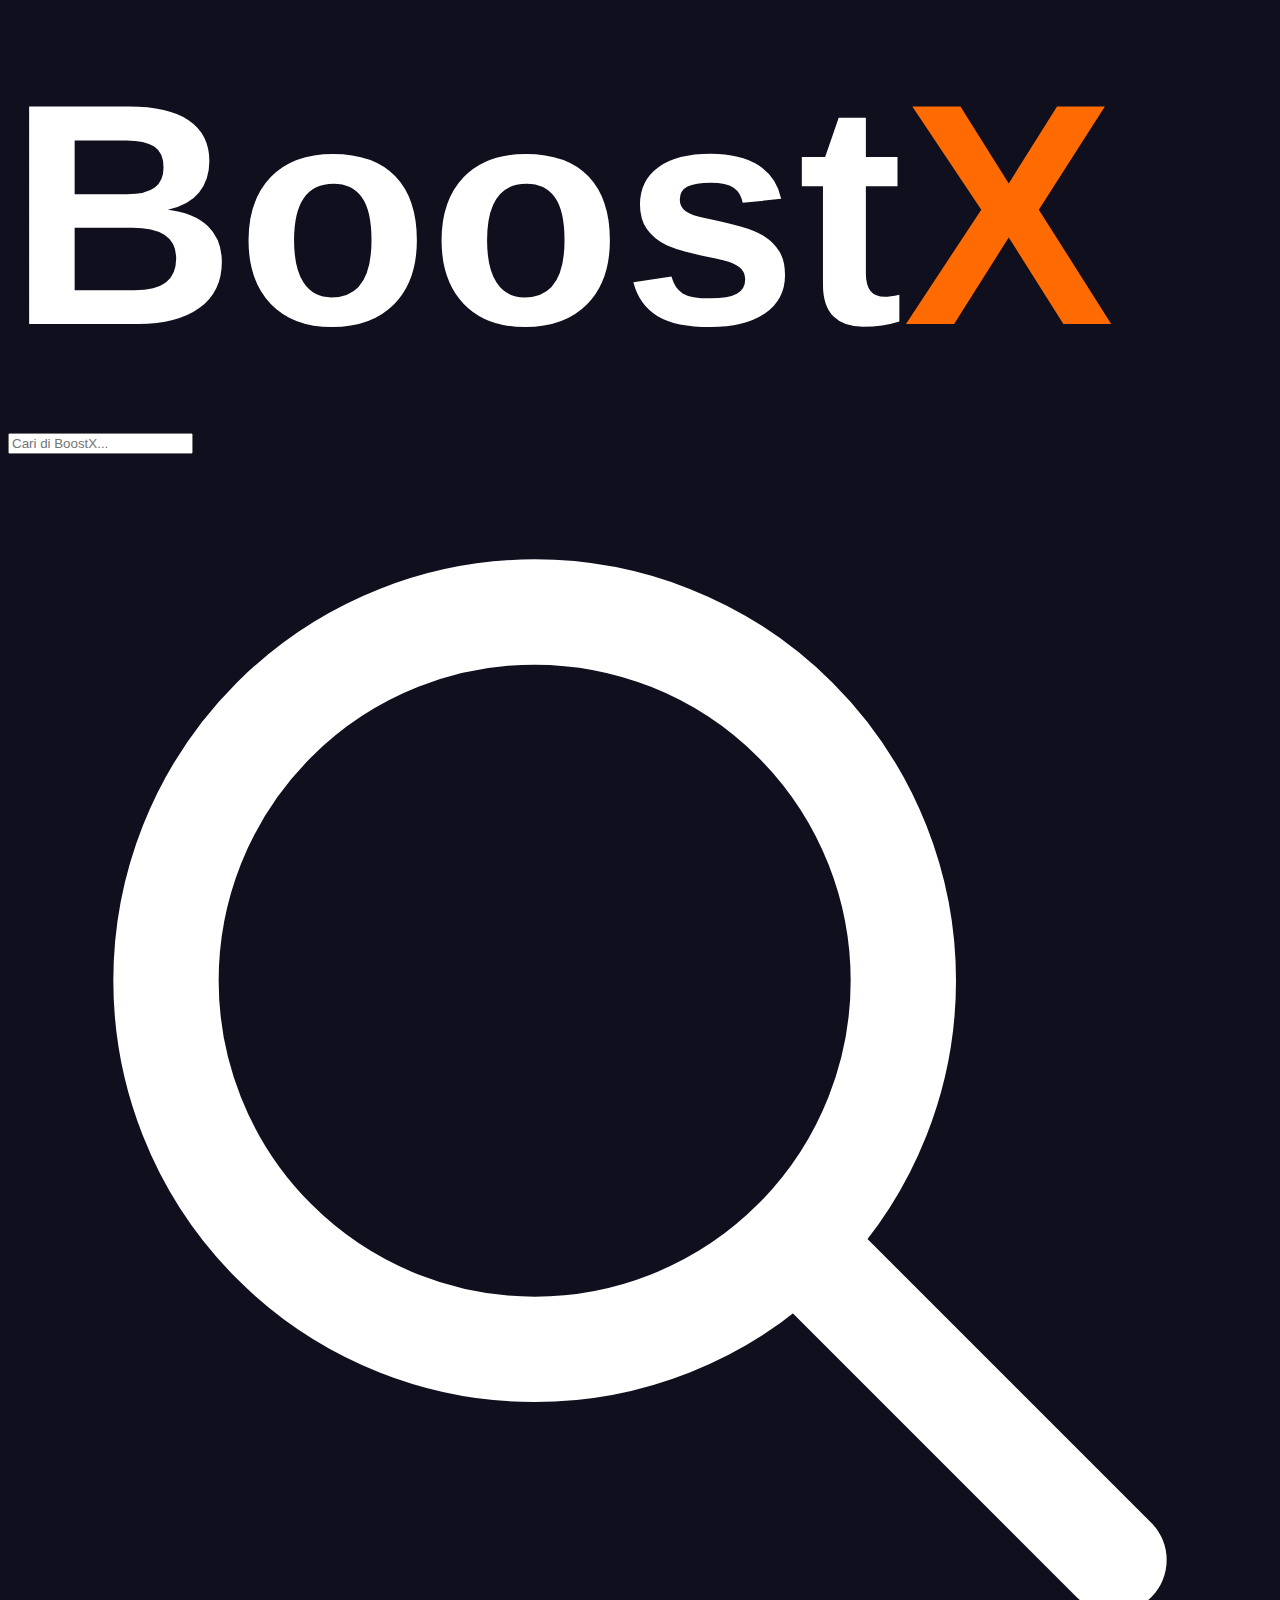
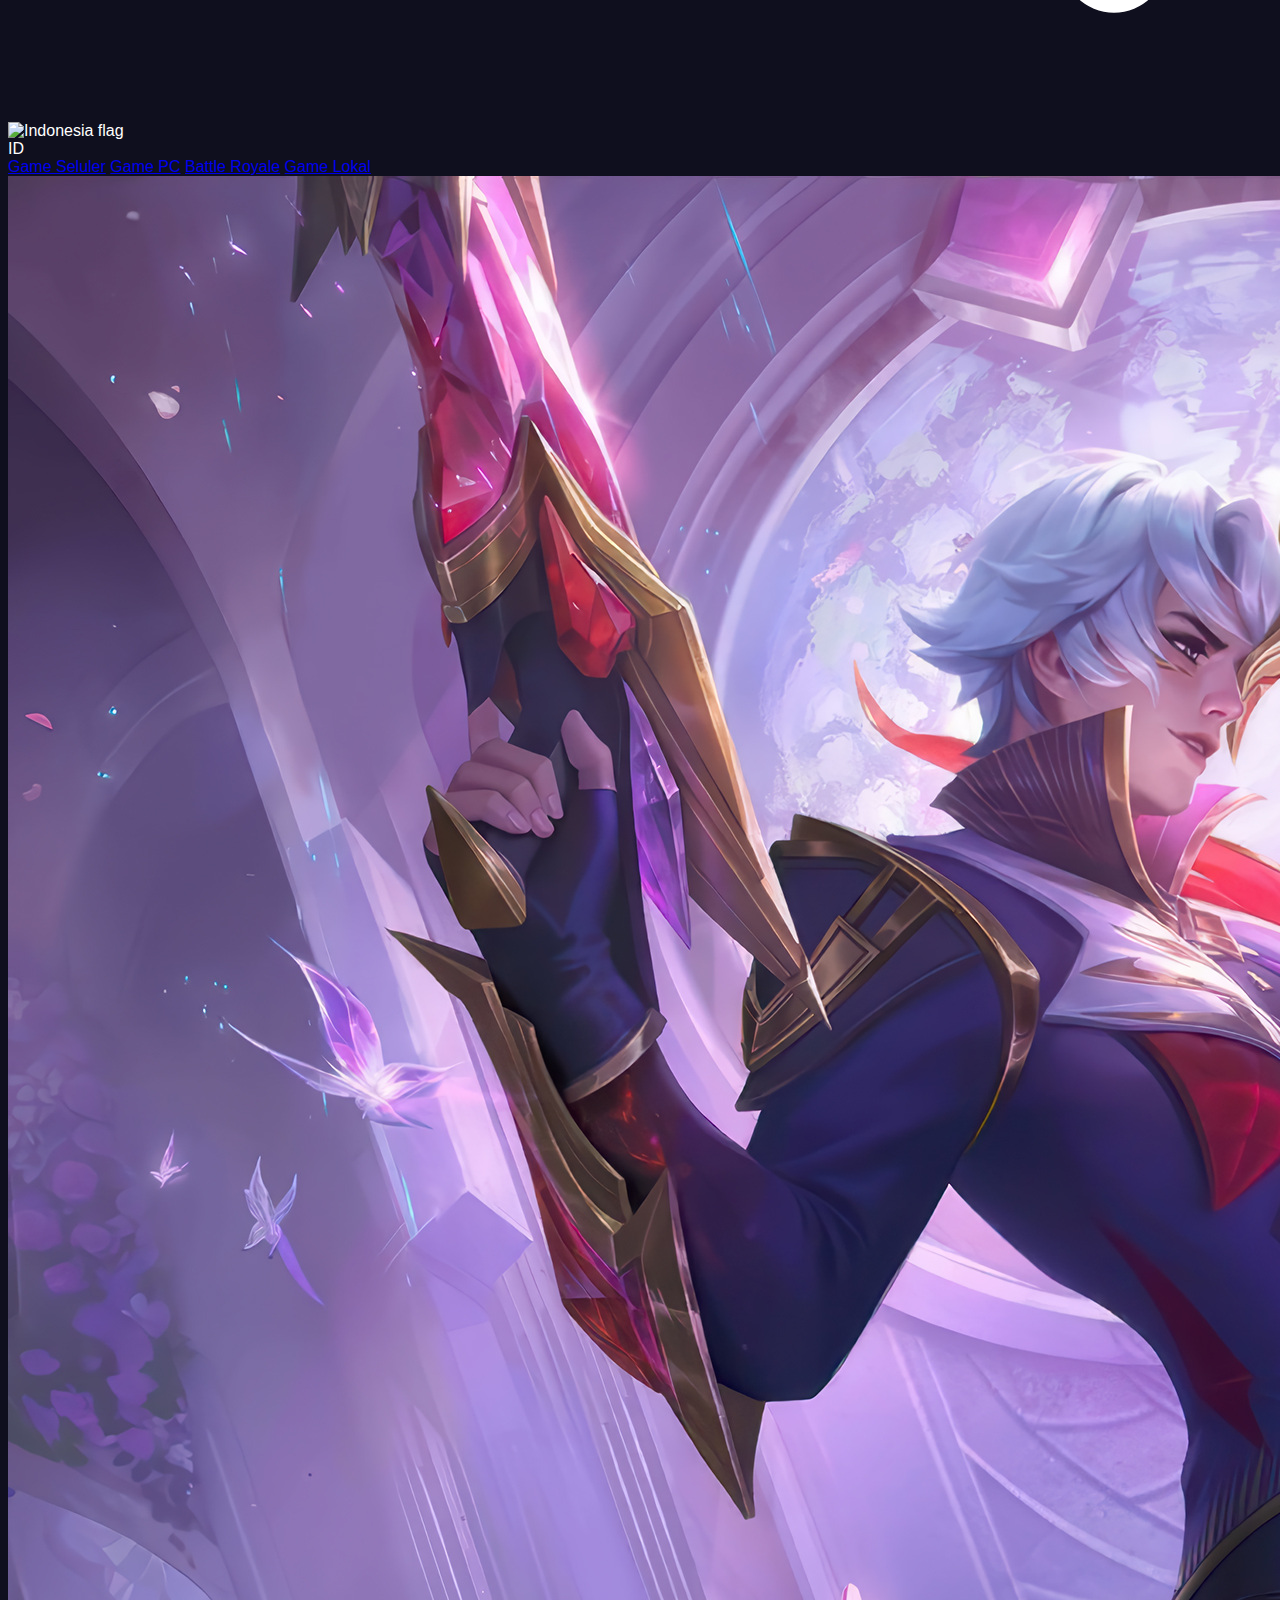
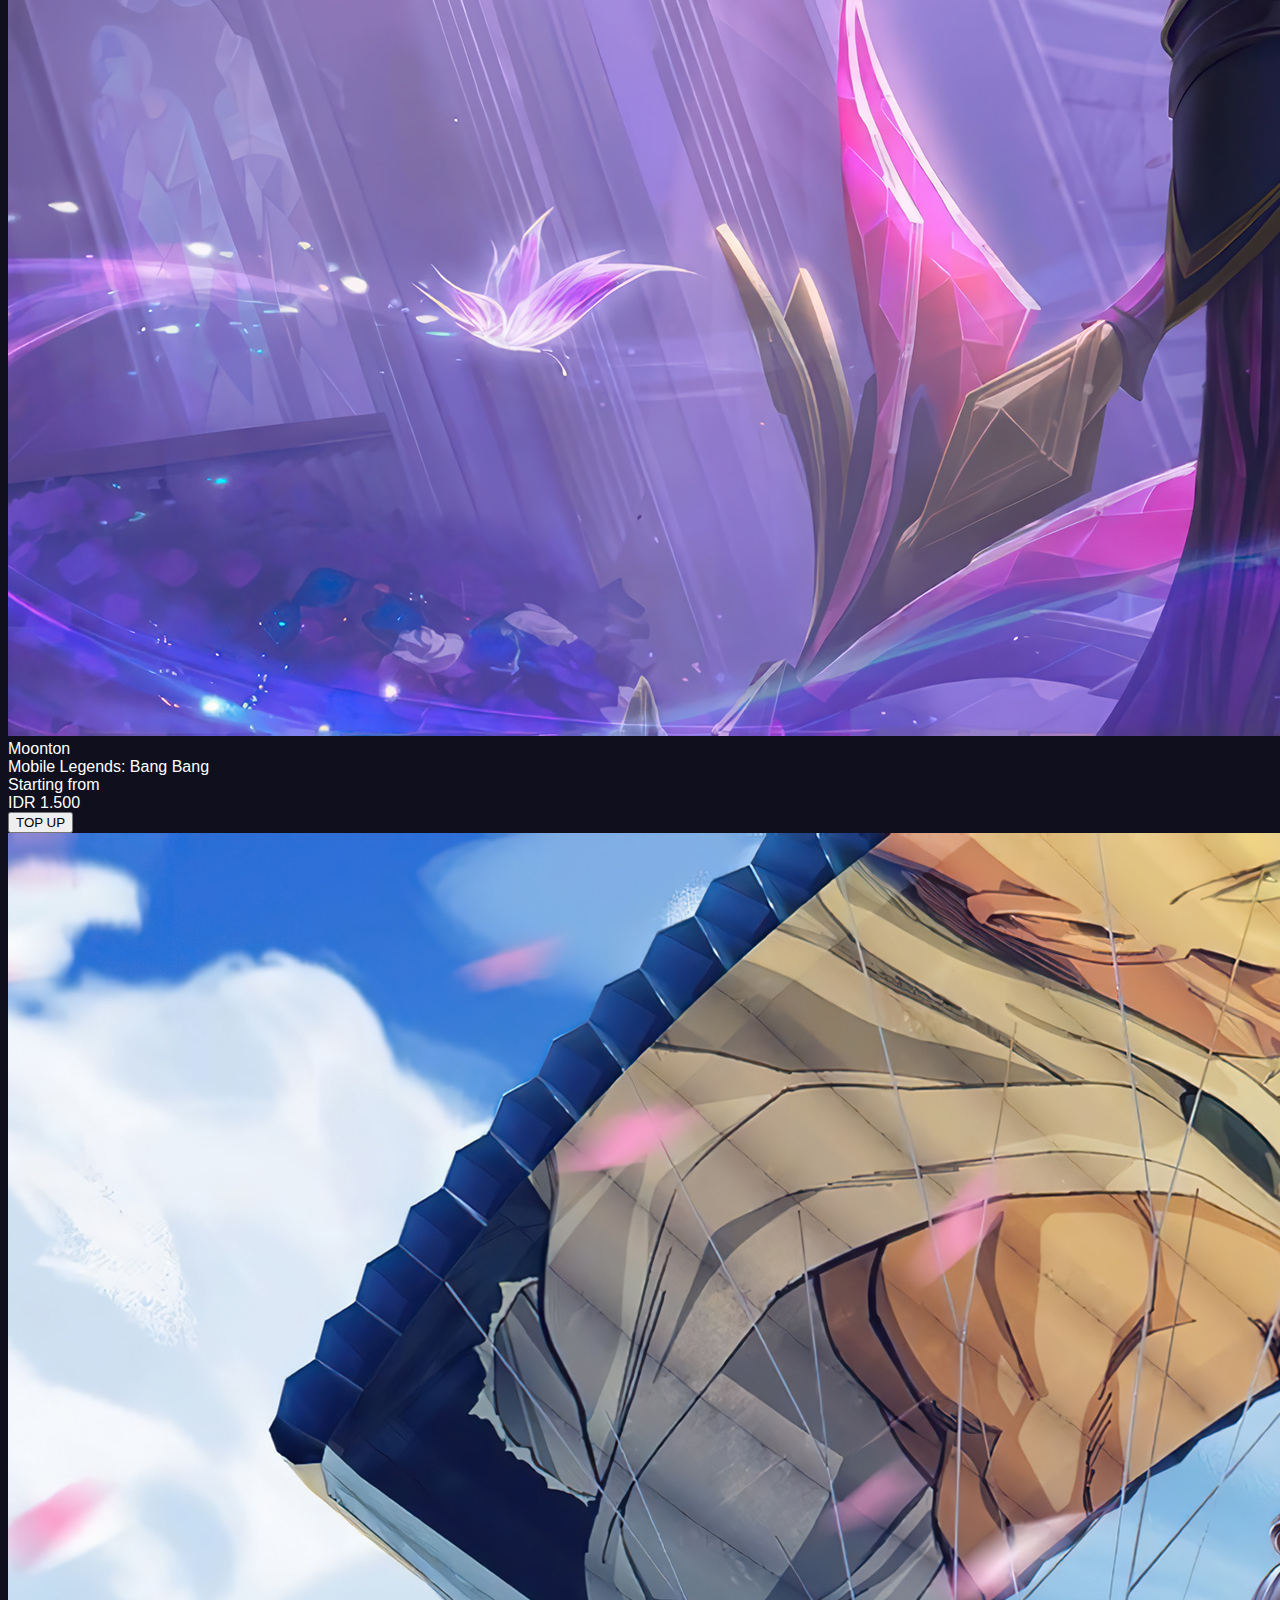
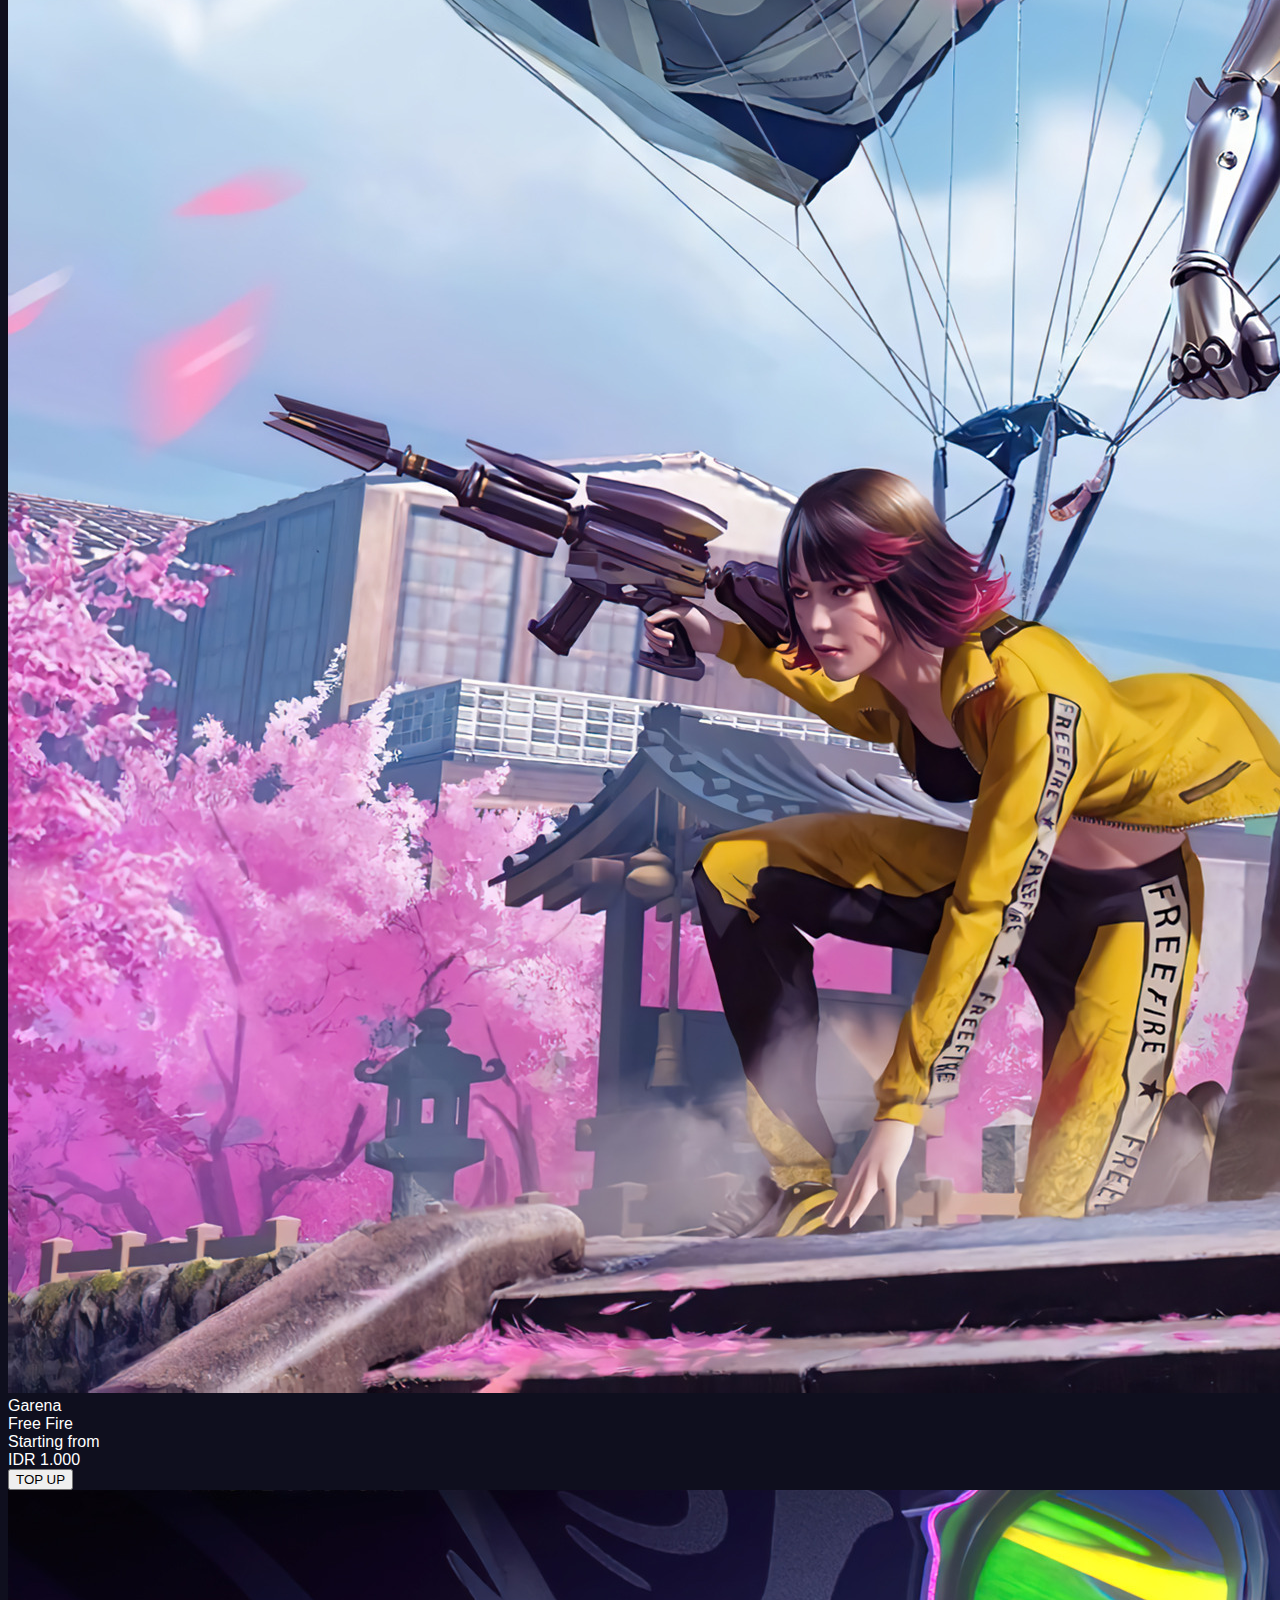
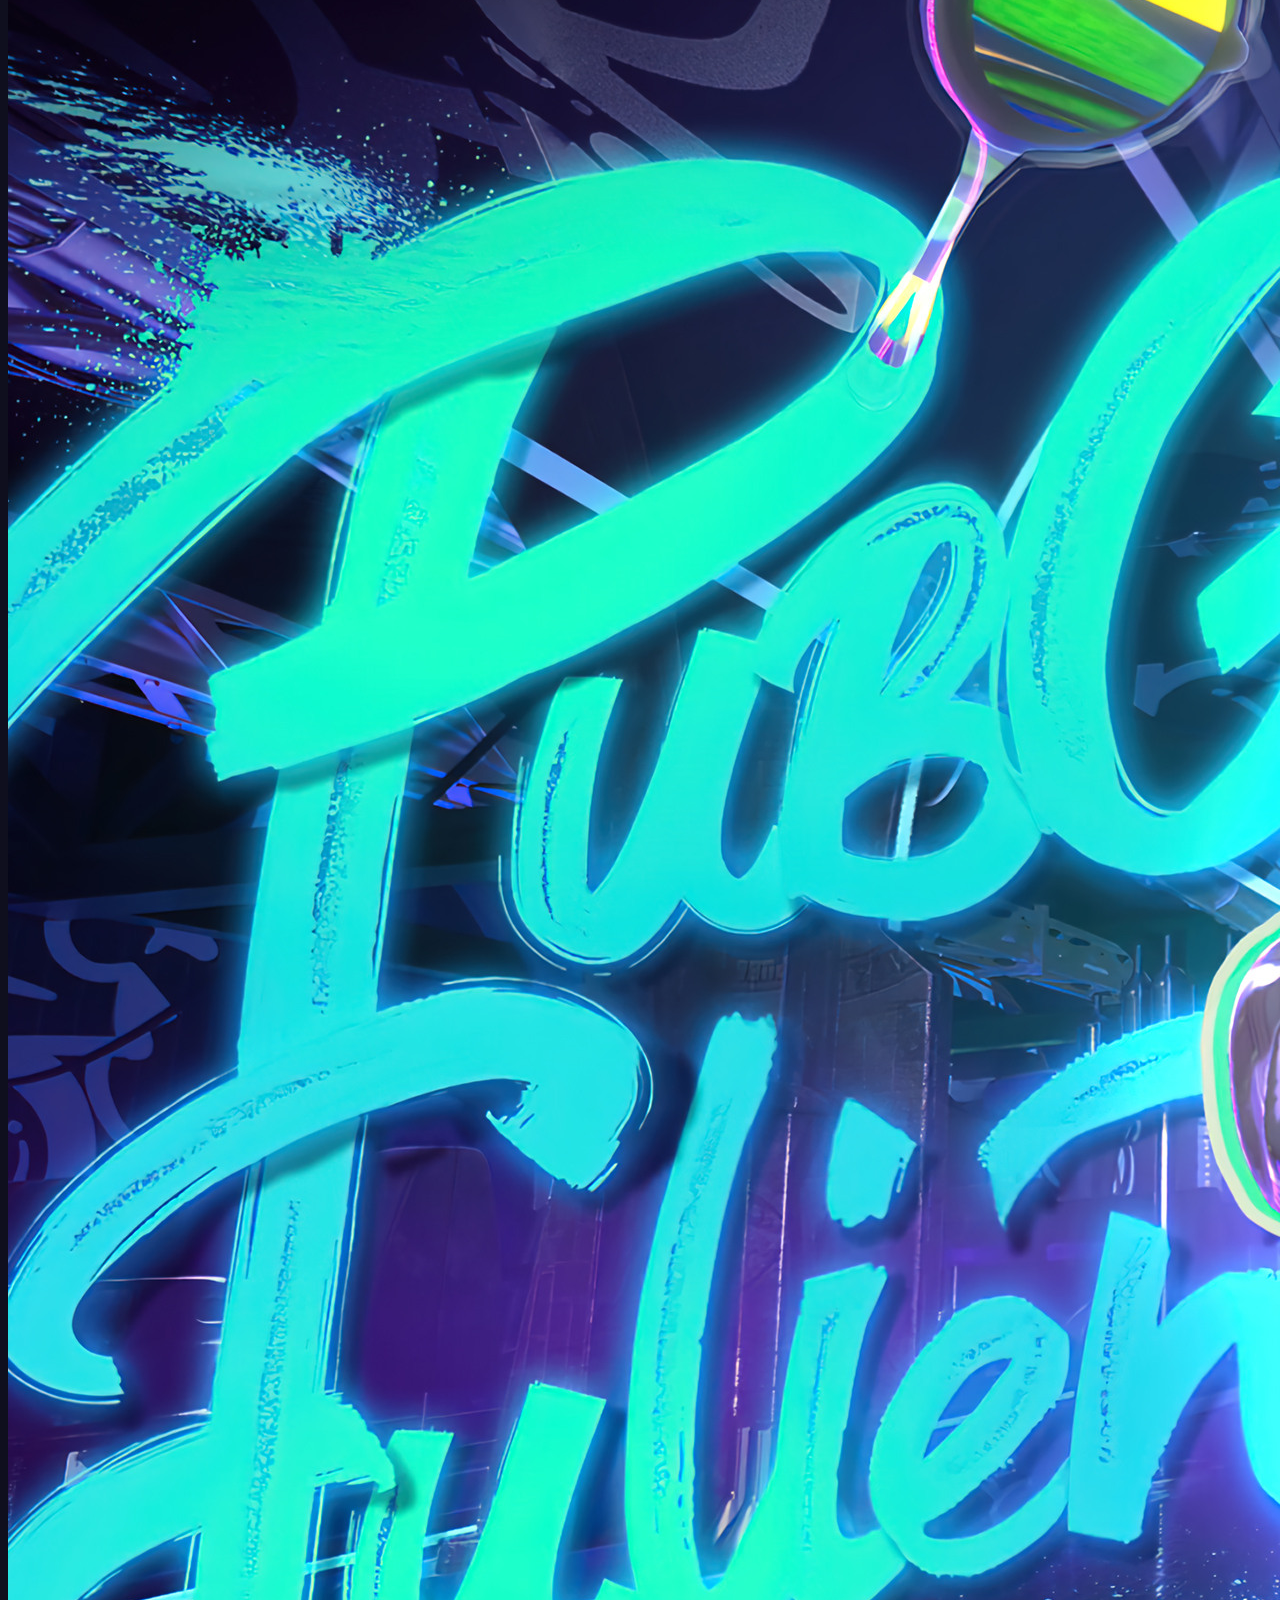
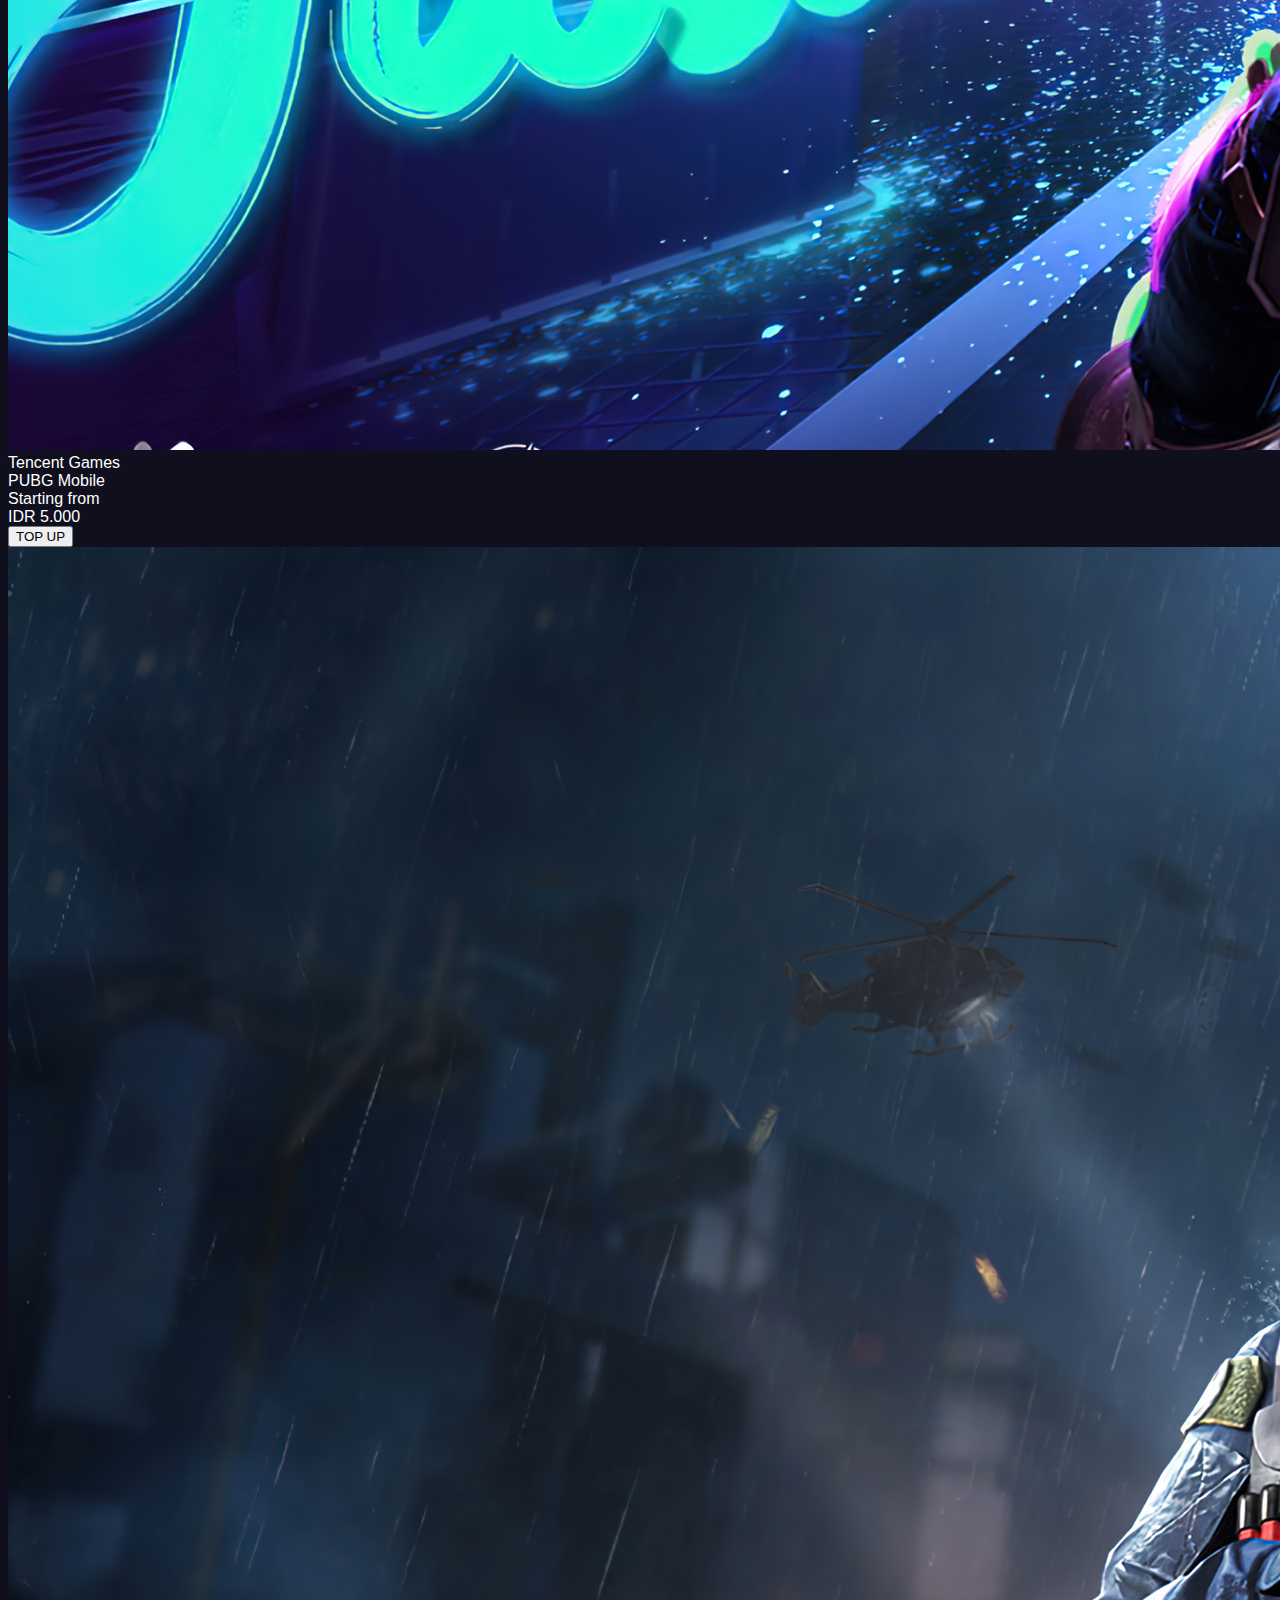
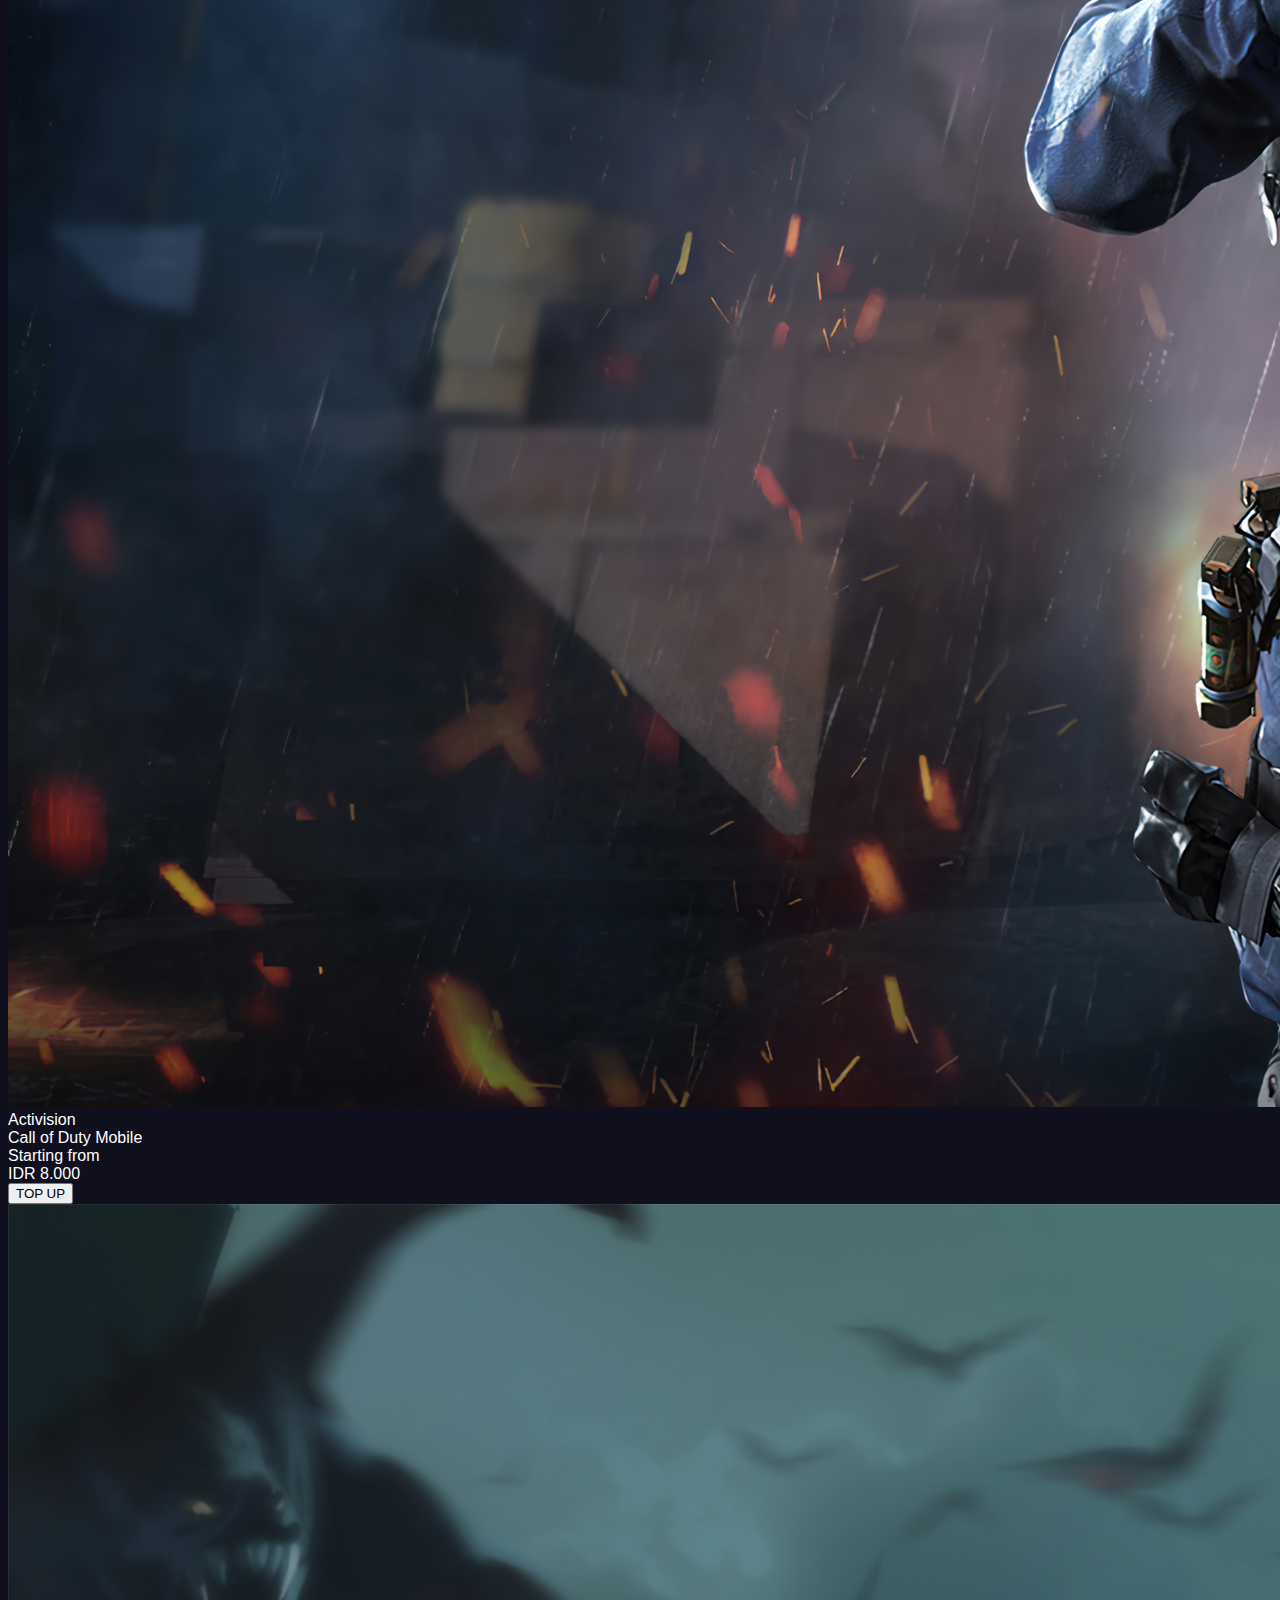
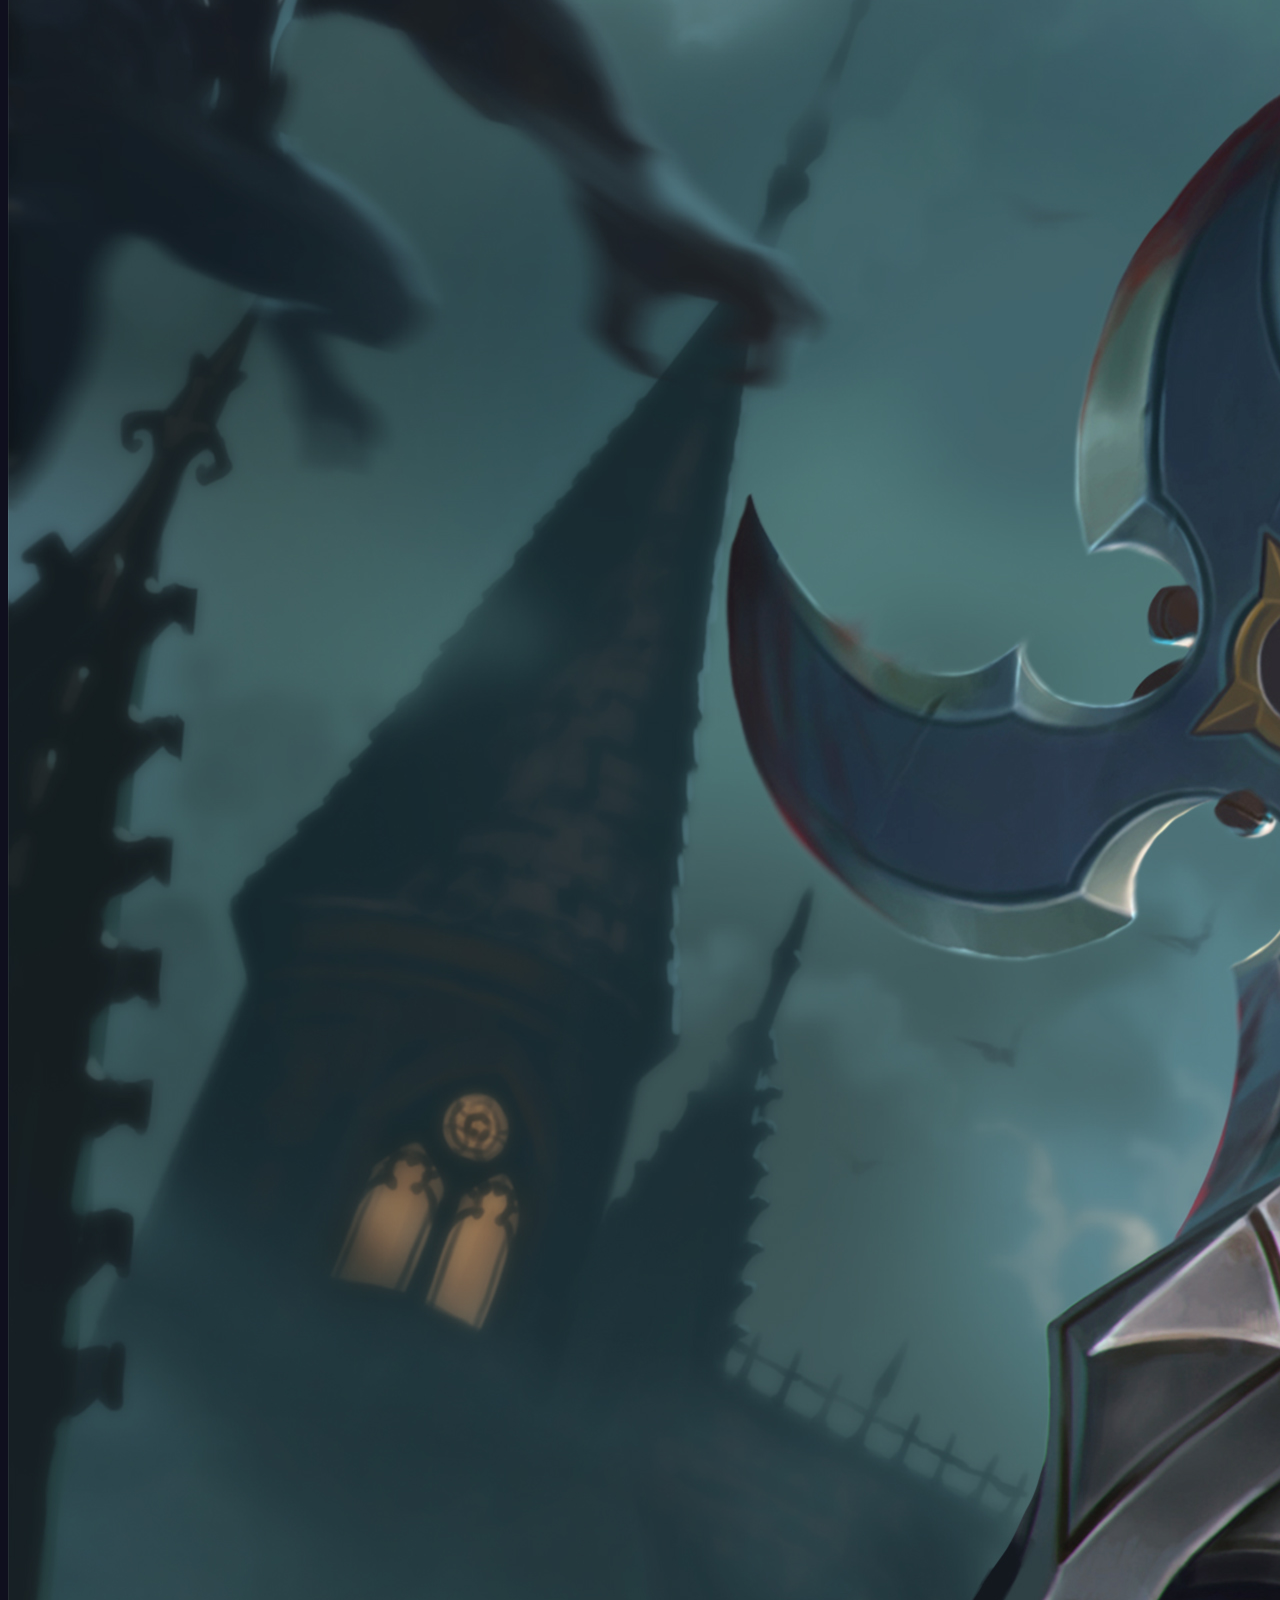
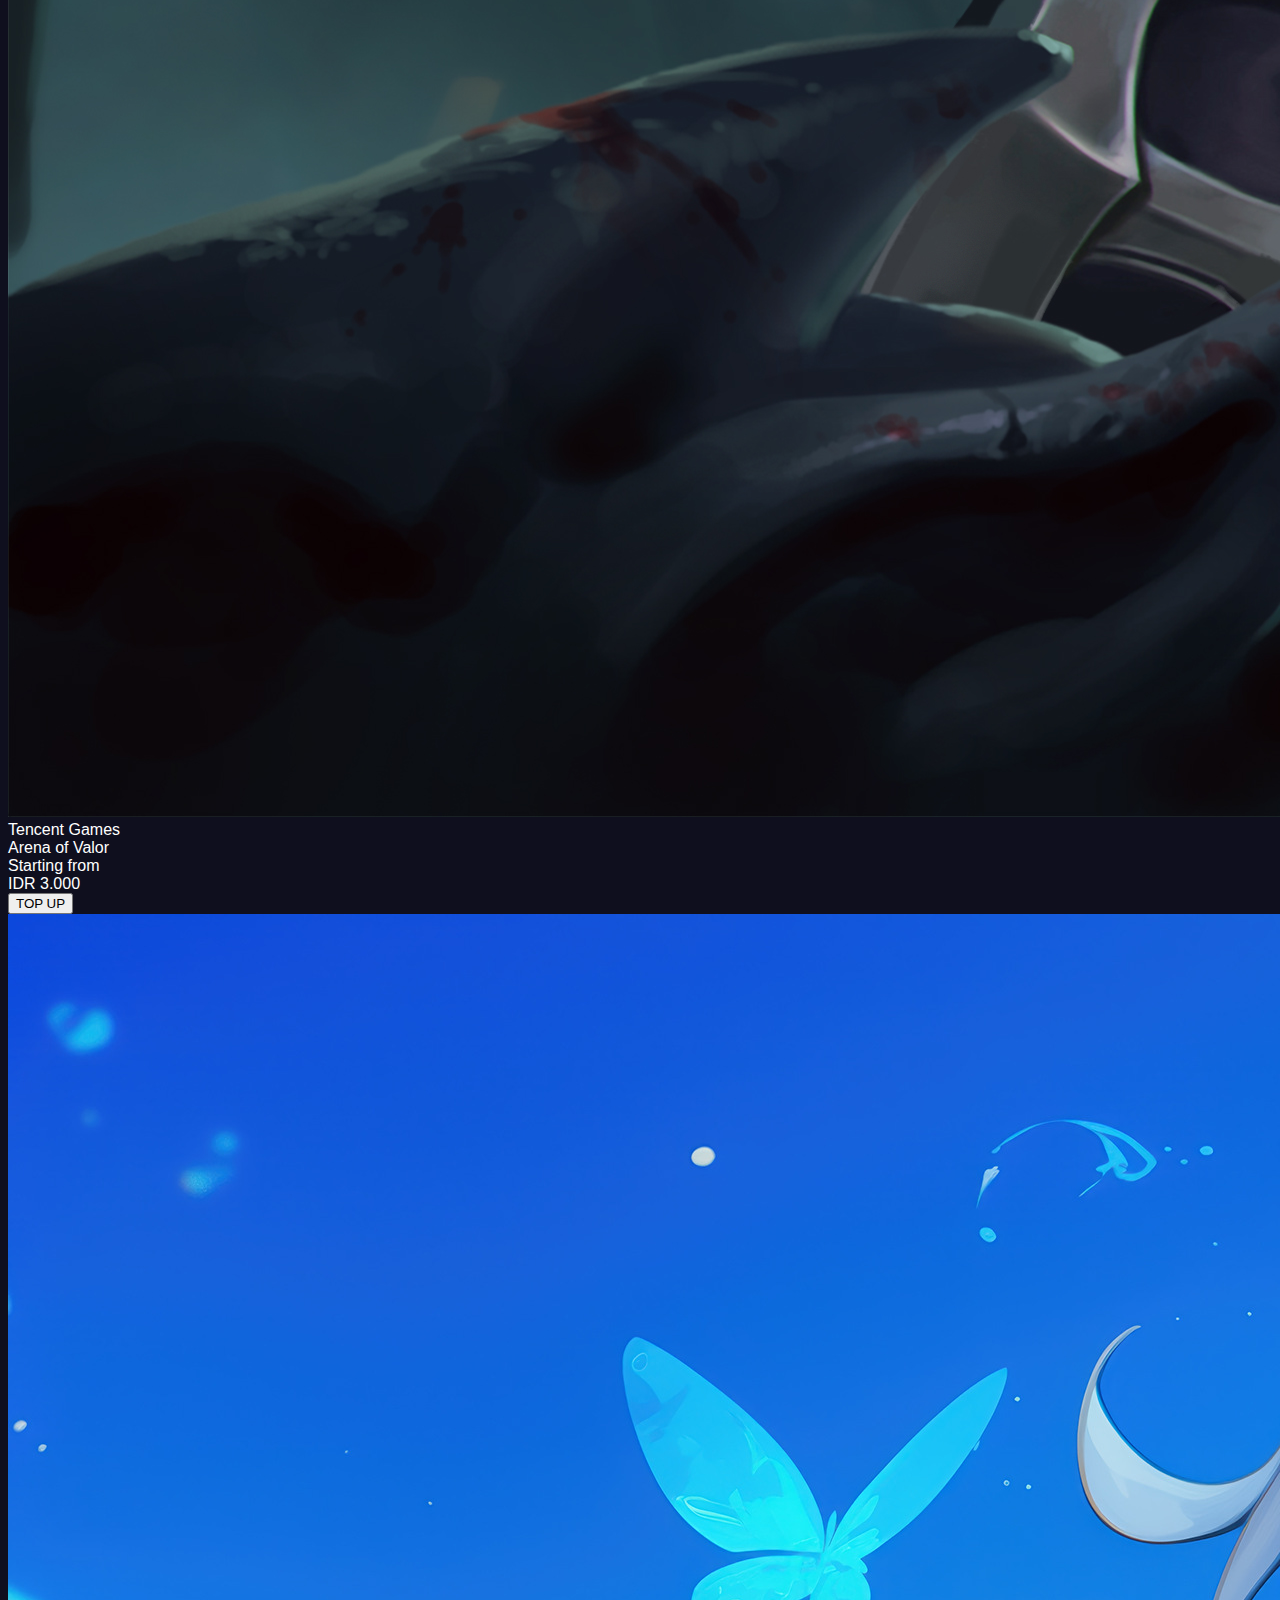
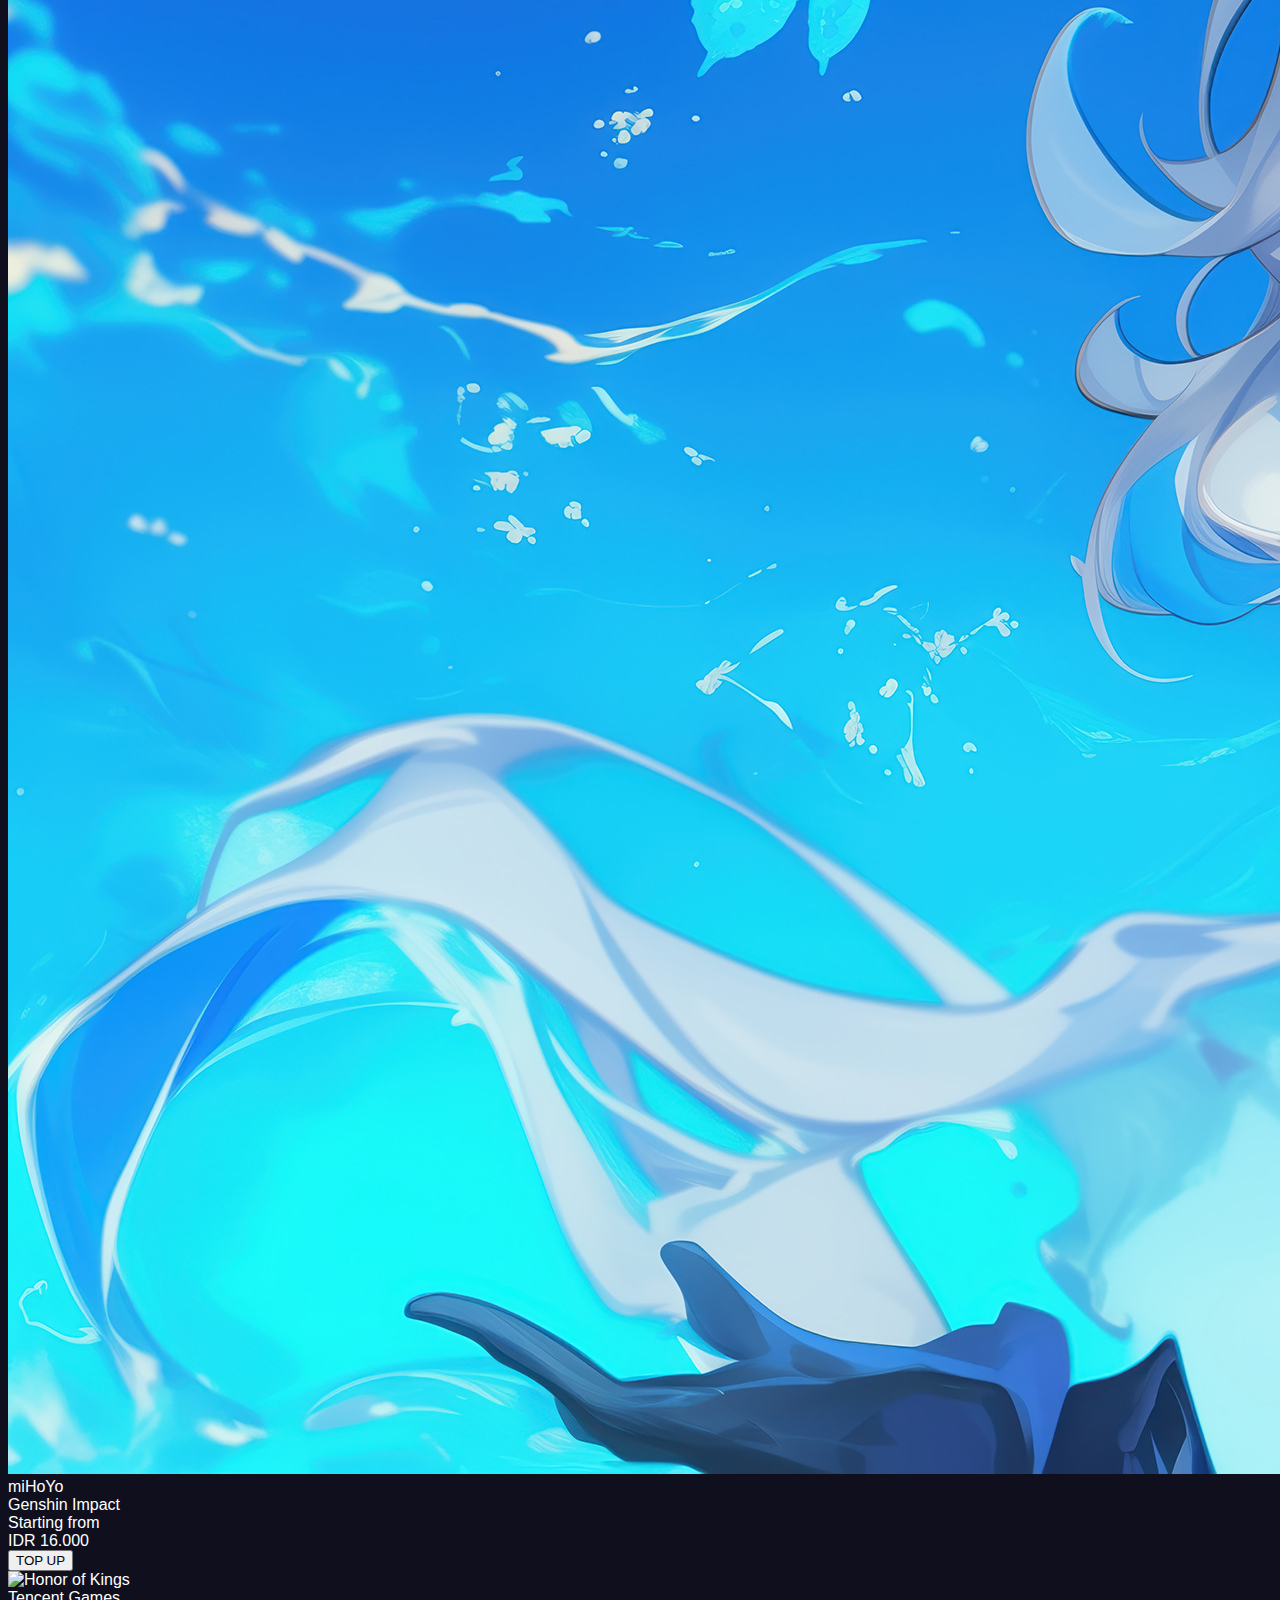
==== index.html @ cd1b5a86 "feat: add game pages, images, and core functionality" ====
<!DOCTYPE html>
<html lang="en">
<head>
    <meta charset="UTF-8">
    <meta name="viewport" content="width=device-width, initial-scale=1.0">
    <title>BoostX - Top Up Game</title>
    <script src="https://cdn.tailwindcss.com"></script>
    <link rel="stylesheet" href="/static/css/index.css">
    <script src="/static/js/transitions.js"></script>
    <script src="/static/js/search.js"></script>
    <script>
        document.addEventListener('DOMContentLoaded', function() {
            const topUpButtons = document.querySelectorAll('button');
            topUpButtons.forEach(button => {
                if (button.textContent === 'TOP UP') {
                    button.addEventListener('click', function() {
                        window.location.href = '/comming_soon.html';
                    });
                }
            });
        });
    </script>
</head>
<body class="min-h-screen">
    <header class="bg-[#1a1a2e] py-4 px-6 fixed w-full top-0 z-50">
        <nav class="flex items-center justify-between">
            <div class="flex items-center gap-4">
                <a href="/index.html" class="logo w-24 h-8">
                    <svg xmlns="http://www.w3.org/2000/svg" viewBox="0 0 96 32" class="w-full h-full">
                        <text x="0" y="24" fill="white" font-family="Arial" font-weight="bold" font-size="24">
                            Boost<tspan fill="#ff6b00">X</tspan>
                        </text>
                    </svg>
                </a>
                <div class="search-bar relative flex-1 max-w-xl mx-4">
                    <input type="text" placeholder="Cari di BoostX..." class="w-full bg-[#252547] text-white rounded-lg py-2 px-4 pl-10">
                    <svg class="w-5 h-5 absolute left-3 top-1/2 -translate-y-1/2 text-gray-400" fill="none" stroke="currentColor" viewBox="0 0 24 24">
                        <path stroke-linecap="round" stroke-linejoin="round" stroke-width="2" d="M21 21l-6-6m2-5a7 7 0 11-14 0 7 7 0 0114 0z"></path>
                    </svg>
                </div>
                <div class="flex items-center gap-2">
                    <div class="region w-8 h-8 rounded-full overflow-hidden">
                        <img src="/assets/images/flag-id.avif" alt="Indonesia flag" class="w-full h-full object-cover">
                    </div>
                    <span class="text-white">ID</span>
                </div>
            </div>
        </nav>
    </header>

    <main class="container mx-auto px-6 pt-24 pb-8">
        <div class="categories flex items-center justify-start gap-4 md:gap-8 mb-8 text-white/80 whitespace-nowrap">
            <a href="/index.html" class="border-b-2 border-orange-500 pb-2 font-medium">Game Seluler</a>
            <a href="/game_pc.html" class="hover:text-white">Game PC</a>
            <a href="/battle_royale.html" class="hover:text-white">Battle Royale</a>
            <a href="/game_lokal.html" class="hover:text-white">Game Lokal</a>
        </div>

        <div class="grid grid-cols-1 md:grid-cols-2 lg:grid-cols-3 gap-6">
            <!-- Mobile Legends Card -->
            <div class="game-card bg-[#1a1a2e] rounded-xl overflow-hidden">
                <div class="aspect-square bg-white/10 relative overflow-hidden">
                    <img src="/assets/images/mobile_legends.jpg" alt="Mobile Legends" class="absolute inset-0 w-full h-full object-cover">
                </div>
                <div class="p-4">
                    <div class="text-sm text-gray-400">Moonton</div>
                    <div class="text-white font-medium mb-2">Mobile Legends: Bang Bang</div>
                    <div class="text-sm text-gray-400 mb-4">Starting from</div>
                    <div class="flex items-center justify-between">
                        <div class="text-orange-500 font-medium">IDR 1.500</div>
                        <button class="bg-[#252547] text-white px-4 py-1 rounded-lg text-sm">TOP UP</button>
                    </div>
                </div>
            </div>

            <!-- Free Fire Card -->
            <div class="game-card bg-[#1a1a2e] rounded-xl overflow-hidden">
                <div class="aspect-square bg-white/10 relative overflow-hidden">
                    <img src="/assets/images/free_fire.jpg" alt="Free Fire" class="absolute inset-0 w-full h-full object-cover">
                </div>
                <div class="p-4">
                    <div class="text-sm text-gray-400">Garena</div>
                    <div class="text-white font-medium mb-2">Free Fire</div>
                    <div class="text-sm text-gray-400 mb-4">Starting from</div>
                    <div class="flex items-center justify-between">
                        <div class="text-orange-500 font-medium">IDR 1.000</div>
                        <button class="bg-[#252547] text-white px-4 py-1 rounded-lg text-sm">TOP UP</button>
                    </div>
                </div>
            </div>

            <!-- PUBG Mobile Card -->
            <div class="game-card bg-[#1a1a2e] rounded-xl overflow-hidden">
                <div class="aspect-square bg-white/10 relative overflow-hidden">
                    <img src="/assets/images/PUBG_Mobile.jpg" alt="PUBG Mobile" class="absolute inset-0 w-full h-full object-cover">
                </div>
                <div class="p-4">
                    <div class="text-sm text-gray-400">Tencent Games</div>
                    <div class="text-white font-medium mb-2">PUBG Mobile</div>
                    <div class="text-sm text-gray-400 mb-4">Starting from</div>
                    <div class="flex items-center justify-between">
                        <div class="text-orange-500 font-medium">IDR 5.000</div>
                        <button class="bg-[#252547] text-white px-4 py-1 rounded-lg text-sm">TOP UP</button>
                    </div>
                </div>
            </div>

            <!-- Call of Duty Mobile Card -->
            <div class="game-card bg-[#1a1a2e] rounded-xl overflow-hidden">
                <div class="aspect-square bg-white/10 relative overflow-hidden">
                    <img src="/assets/images/Call_of_Duty_Mobile.jpg" alt="Call of Duty Mobile" class="absolute inset-0 w-full h-full object-cover">
                </div>
                <div class="p-4">
                    <div class="text-sm text-gray-400">Activision</div>
                    <div class="text-white font-medium mb-2">Call of Duty Mobile</div>
                    <div class="text-sm text-gray-400 mb-4">Starting from</div>
                    <div class="flex items-center justify-between">
                        <div class="text-orange-500 font-medium">IDR 8.000</div>
                        <button class="bg-[#252547] text-white px-4 py-1 rounded-lg text-sm">TOP UP</button>
                    </div>
                </div>
            </div>

            <!-- Arena of Valor Card -->
            <div class="game-card bg-[#1a1a2e] rounded-xl overflow-hidden">
                <div class="aspect-square bg-white/10 relative overflow-hidden">
                    <img src="/assets/images/Arena_Of_Valor.jpg" alt="Arena of Valor" class="absolute inset-0 w-full h-full object-cover">
                </div>
                <div class="p-4">
                    <div class="text-sm text-gray-400">Tencent Games</div>
                    <div class="text-white font-medium mb-2">Arena of Valor</div>
                    <div class="text-sm text-gray-400 mb-4">Starting from</div>
                    <div class="flex items-center justify-between">
                        <div class="text-orange-500 font-medium">IDR 3.000</div>
                        <button class="bg-[#252547] text-white px-4 py-1 rounded-lg text-sm">TOP UP</button>
                    </div>
                </div>
            </div>

            <!-- Genshin Impact Card -->
            <div class="game-card bg-[#1a1a2e] rounded-xl overflow-hidden">
                <div class="aspect-square bg-white/10 relative overflow-hidden">
                    <img src="/assets/images/Genshin_Impact.jpg" alt="Genshin Impact" class="absolute inset-0 w-full h-full object-cover">
                </div>
                <div class="p-4">
                    <div class="text-sm text-gray-400">miHoYo</div>
                    <div class="text-white font-medium mb-2">Genshin Impact</div>
                    <div class="text-sm text-gray-400 mb-4">Starting from</div>
                    <div class="flex items-center justify-between">
                        <div class="text-orange-500 font-medium">IDR 16.000</div>
                        <button class="bg-[#252547] text-white px-4 py-1 rounded-lg text-sm">TOP UP</button>
                    </div>
                </div>
            </div>
            
            <!-- Honor of Kings Card -->
            <div class="game-card bg-[#1a1a2e] rounded-xl overflow-hidden">
                <div class="aspect-square bg-white/10 relative overflow-hidden">
                    <img src="/assets/images/HOK.jpg" alt="Honor of Kings" class="absolute inset-0 w-full h-full object-cover">
                </div>
                <div class="p-4">
                    <div class="text-sm text-gray-400">Tencent Games</div>
                    <div class="text-white font-medium mb-2">Honor of Kings</div>
                    <div class="text-sm text-gray-400 mb-4">Starting from</div>
                    <div class="flex items-center justify-between">
                        <div class="text-orange-500 font-medium">IDR 10.000</div>
                        <button class="bg-[#252547] text-white px-4 py-1 rounded-lg text-sm">TOP UP</button>
                    </div>
                </div>
            </div>
            
            <!-- Clash of Clans Card -->
            <div class="game-card bg-[#1a1a2e] rounded-xl overflow-hidden">
                <div class="aspect-square bg-white/10 relative overflow-hidden">
                    <img src="/assets/images/COC.jpg" alt="Clash of Clans" class="absolute inset-0 w-full h-full object-cover">
                </div>
                <div class="p-4">
                    <div class="text-sm text-gray-400">Supercell</div>
                    <div class="text-white font-medium mb-2">Clash of Clans</div>
                    <div class="text-sm text-gray-400 mb-4">Starting from</div>
                    <div class="flex items-center justify-between">
                        <div class="text-orange-500 font-medium">IDR 15.000</div>
                        <button class="bg-[#252547] text-white px-4 py-1 rounded-lg text-sm">TOP UP</button>
                    </div>
                </div>
            </div>
            <!-- Candy Crush Card -->
            <div class="game-card bg-[#1a1a2e] rounded-xl overflow-hidden">
                <div class="aspect-square bg-white/10 relative overflow-hidden">
                    <img src="/assets/images/CC.jpg" alt="Candy Crush" class="absolute inset-0 w-full h-full object-cover">
                </div>
                <div class="p-4">
                    <div class="text-sm text-gray-400">King</div>
                    <div class="text-white font-medium mb-2">Candy Crush Saga</div>
                    <div class="text-sm text-gray-400 mb-4">Starting from</div>
                    <div class="flex items-center justify-between">
                        <div class="text-orange-500 font-medium">IDR 5.000</div>
                        <button class="bg-[#252547] text-white px-4 py-1 rounded-lg text-sm">TOP UP</button>
                    </div>
                </div>
            </div>
        </div>
    </main>
</body>
</html>
---- static/css/index.css ----
:root {
    --bg-primary: #0f0f1e;
    --bg-card: #1a1a2e;
    --bg-input: #252547;
    --color-primary: #FFFFFF;
    --color-accent: #ff6b00;
}

body {
    background-color: var(--bg-primary);
    color: var(--color-primary);
    font-family: -apple-system, BlinkMacSystemFont, 'Segoe UI', Roboto, Oxygen, Ubuntu, Cantarell, sans-serif;
}

.game-card {
    transition: transform 0.2s ease-in-out;
}

.game-card:hover {
    transform: translateY(-4px);
}

.game-card button {
    transition: background-color 0.2s ease;
}

.game-card button:hover {
    background-color: var(--color-accent);
}

.categories a {
    transition: color 0.2s ease;
    position: relative;
}

.categories a:hover {
    color: var(--color-primary);
}

.categories a.active::after {
    content: '';
    position: absolute;
    bottom: -2px;
    left: 0;
    width: 100%;
    height: 2px;
    background-color: var(--color-accent);
}

.search-bar input {
    transition: background-color 0.2s ease;
}

.search-bar input:focus {
    background-color: var(--bg-input);
    outline: none;
    box-shadow: 0 0 0 2px var(--color-accent);
}

/* Custom Scrollbar Styles */
::-webkit-scrollbar {
    width: 12px;
    background-color: var(--bg-primary);
}

::-webkit-scrollbar-track {
    background-color: var(--bg-card);
    border-radius: 6px;
    box-shadow: inset 0 0 6px rgba(0, 0, 0, 0.3);
}

::-webkit-scrollbar-thumb {
    background: linear-gradient(45deg, var(--color-accent), #ff8533);
    border-radius: 6px;
    border: 2px solid var(--bg-card);
    transition: background 0.3s ease;
}

::-webkit-scrollbar-thumb:hover {
    background: linear-gradient(45deg, #ff8533, var(--color-accent));
    box-shadow: 0 0 8px var(--color-accent);
}

/* Firefox Scrollbar */
* {
    scrollbar-width: thin;
    scrollbar-color: var(--color-accent) var(--bg-card);
}

/* Page Transition Animations */
html.is-changing body {
    opacity: 0;
    transform: translateY(-20px);
}

body {
    opacity: 1;
    transform: translateY(0);
    transition: opacity 0.3s ease-out, transform 0.3s ease-out;
}

@keyframes fadeInUp {
    from {
        opacity: 0;
        transform: translateY(20px);
    }
    to {
        opacity: 1;
        transform: translateY(0);
    }
}

main {
    animation: fadeInUp 0.5s ease-out;
}
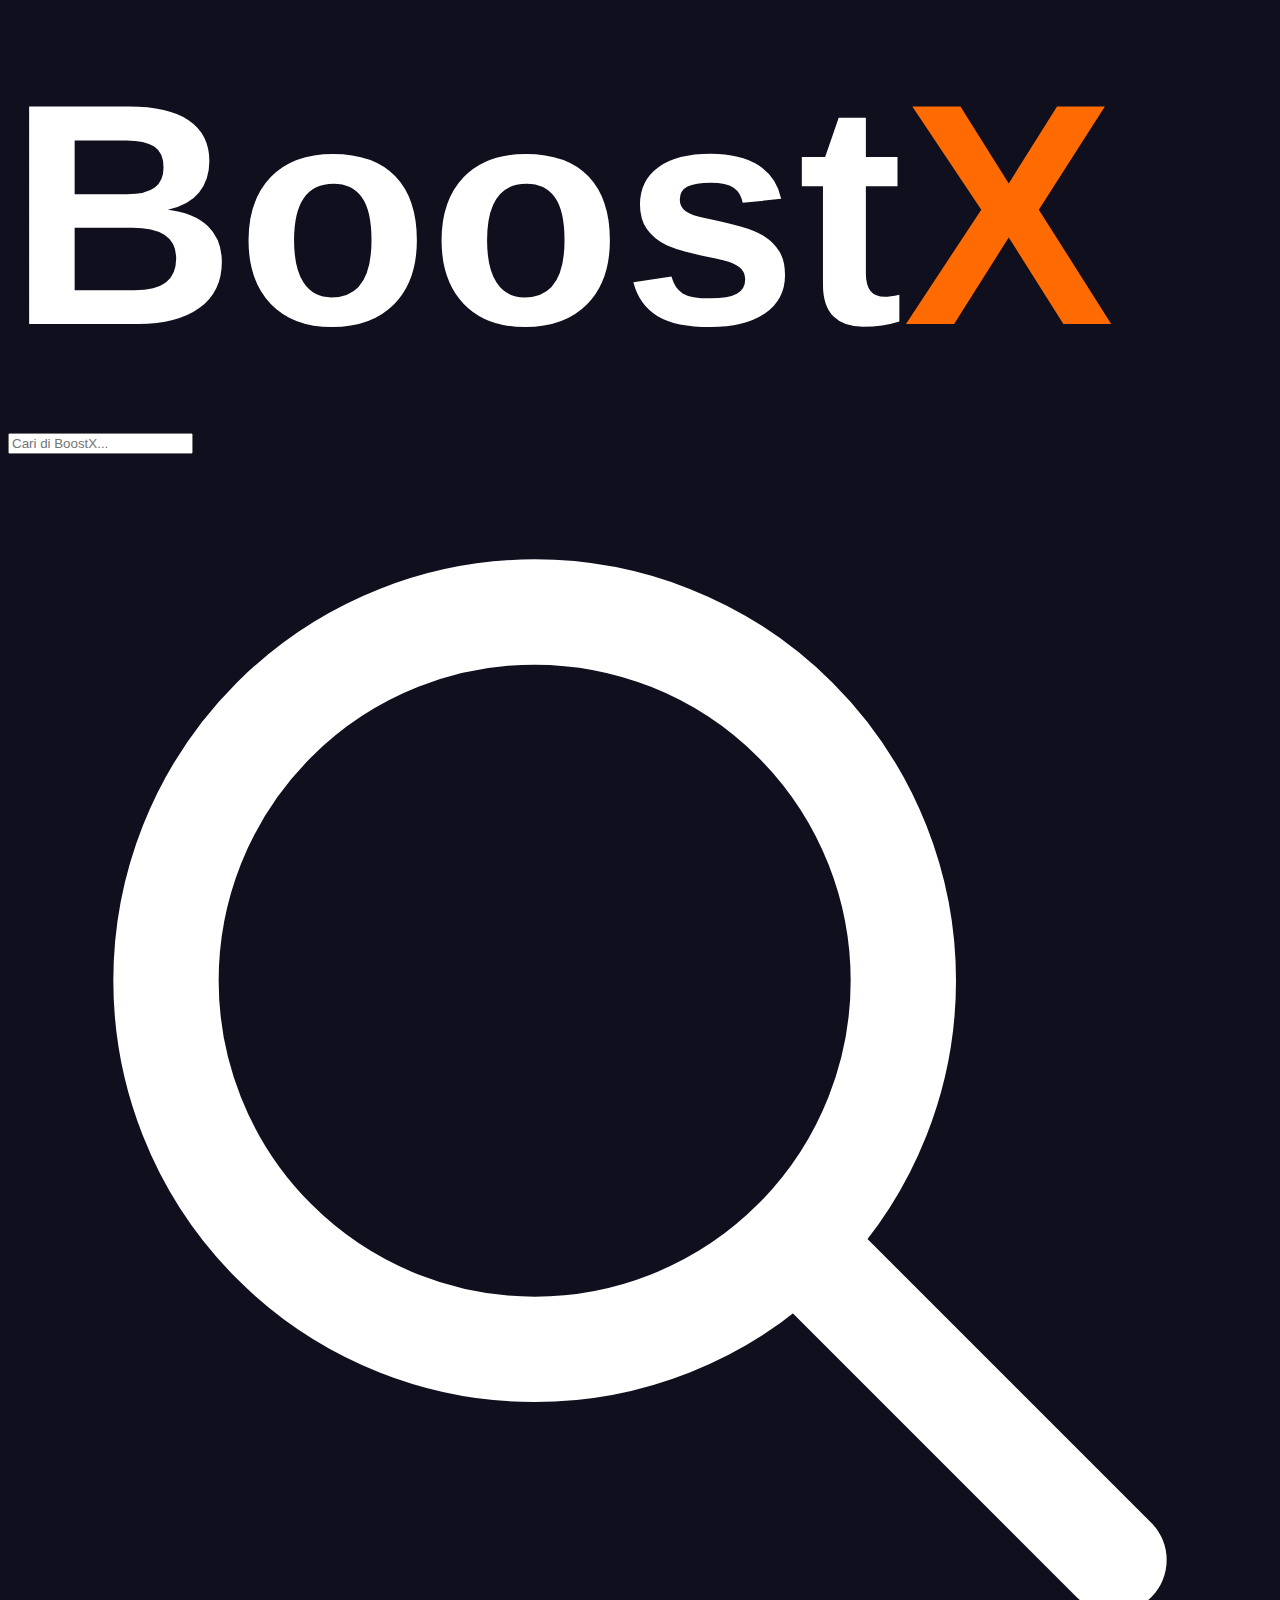
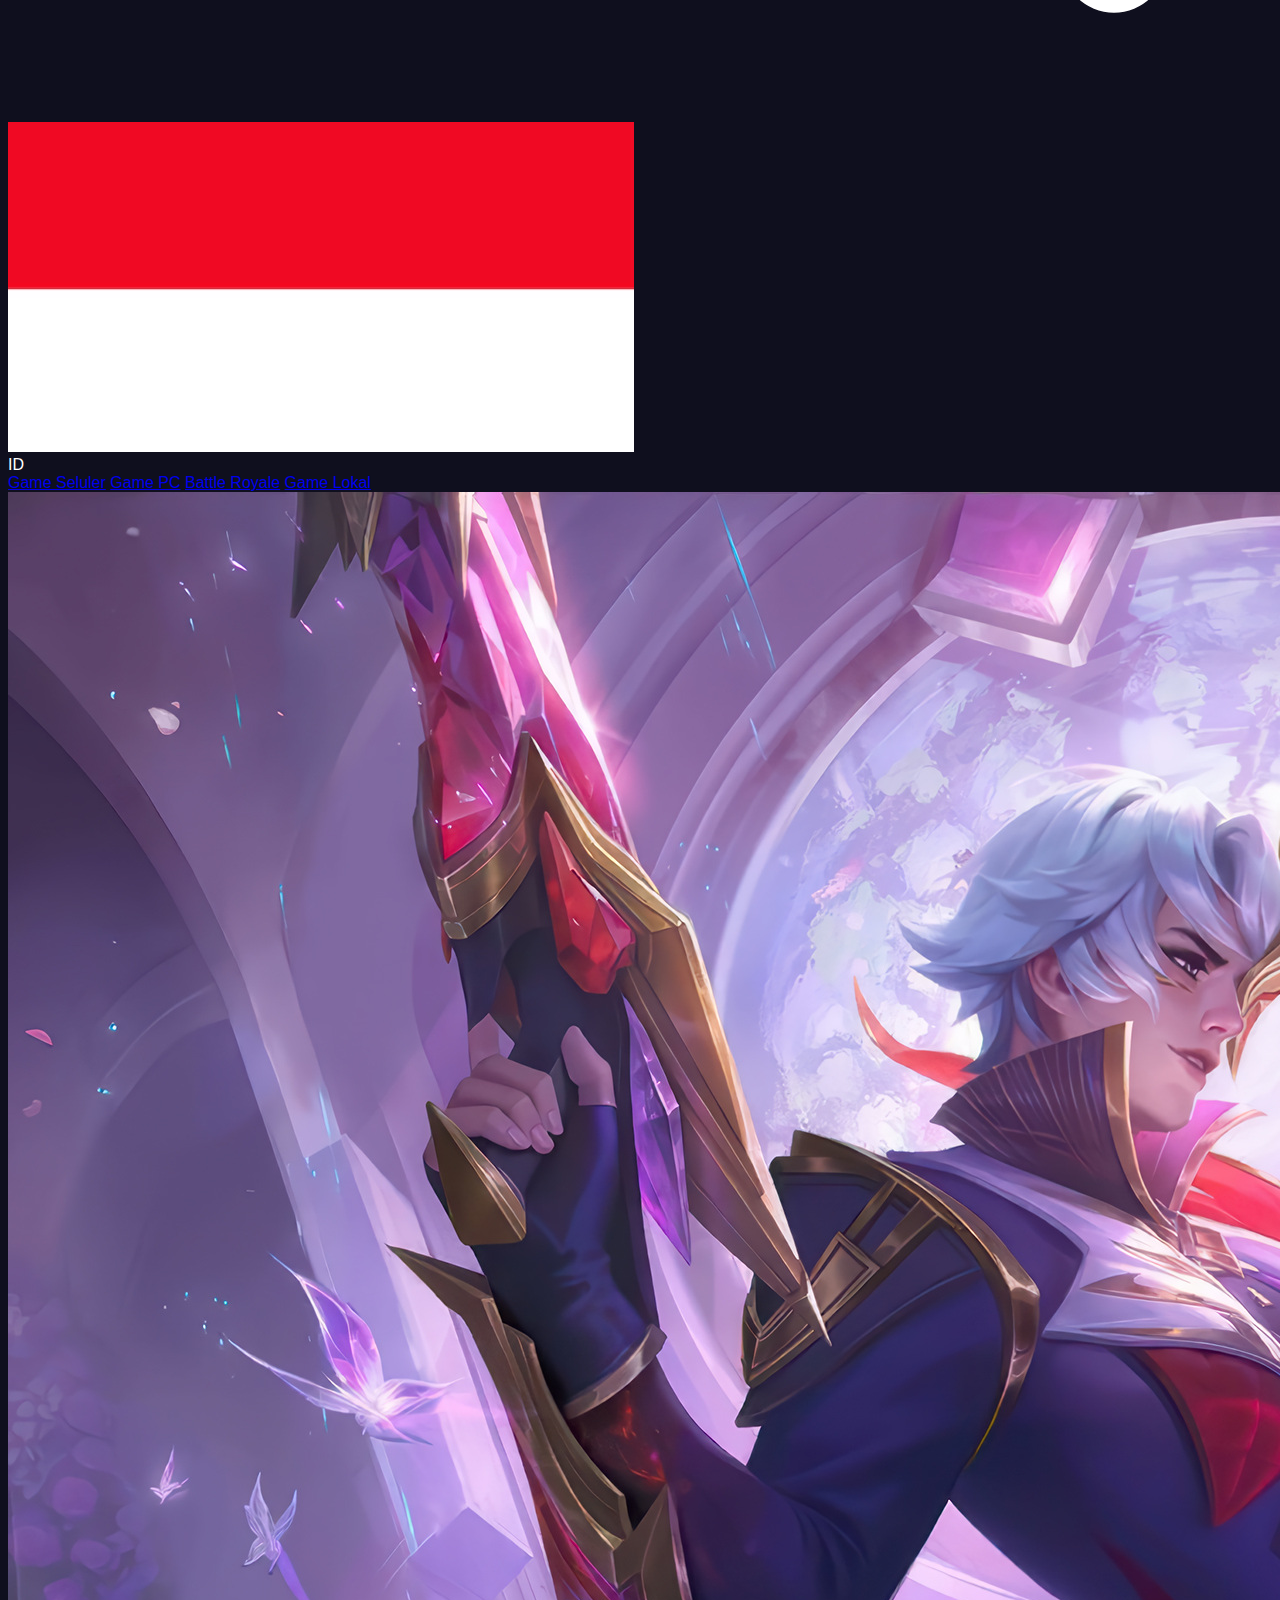
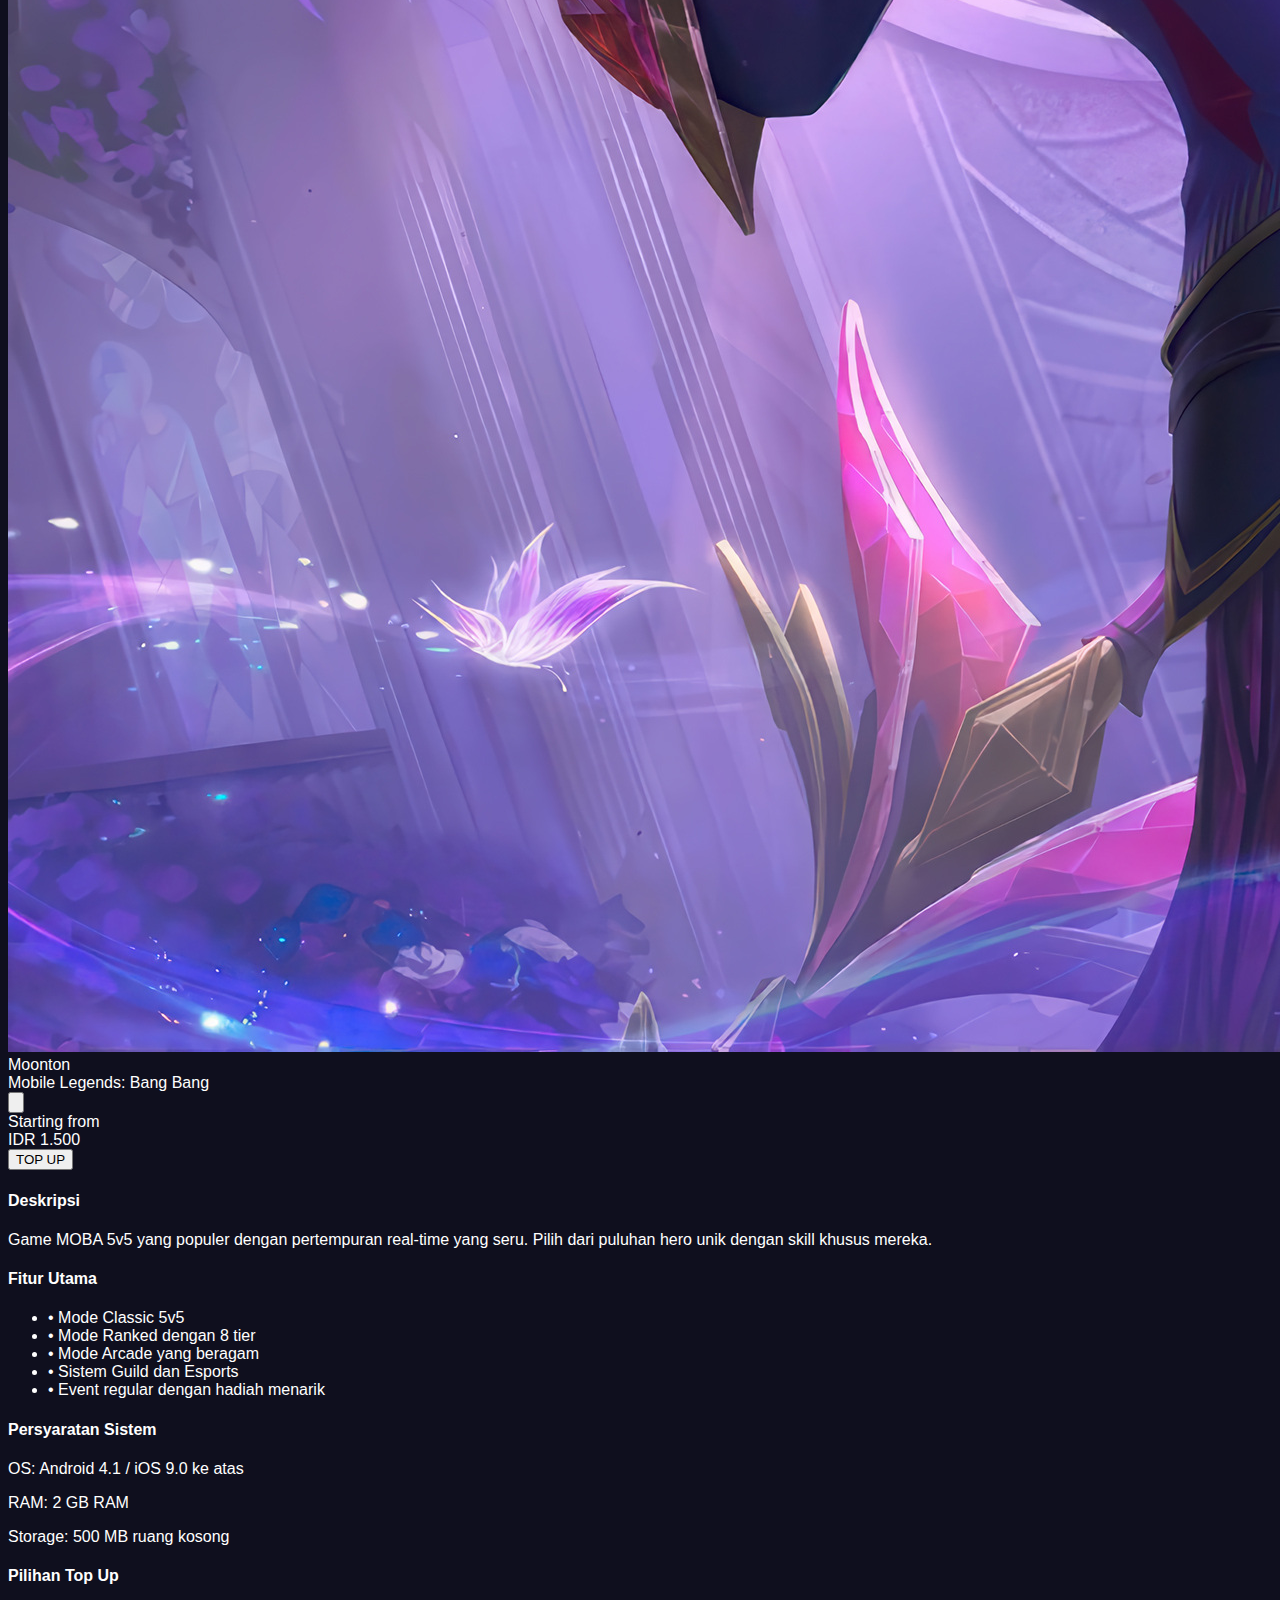
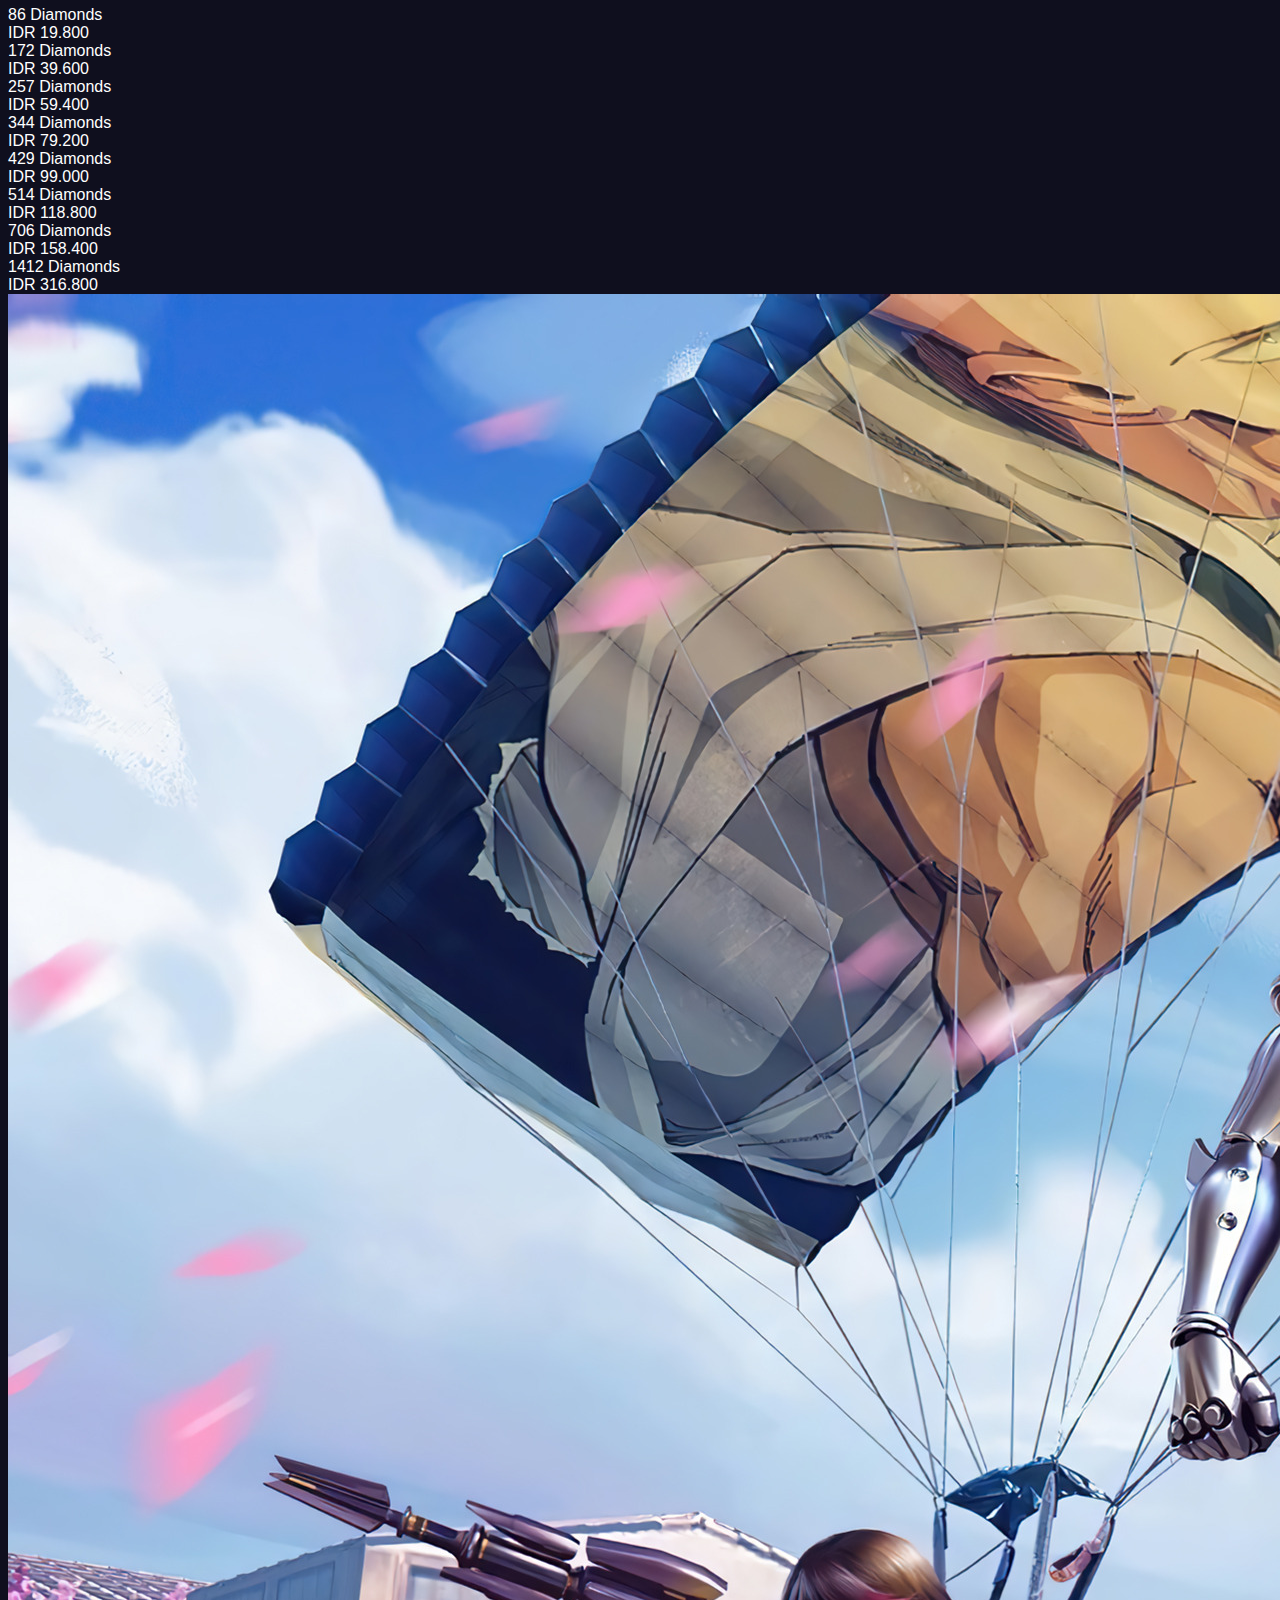
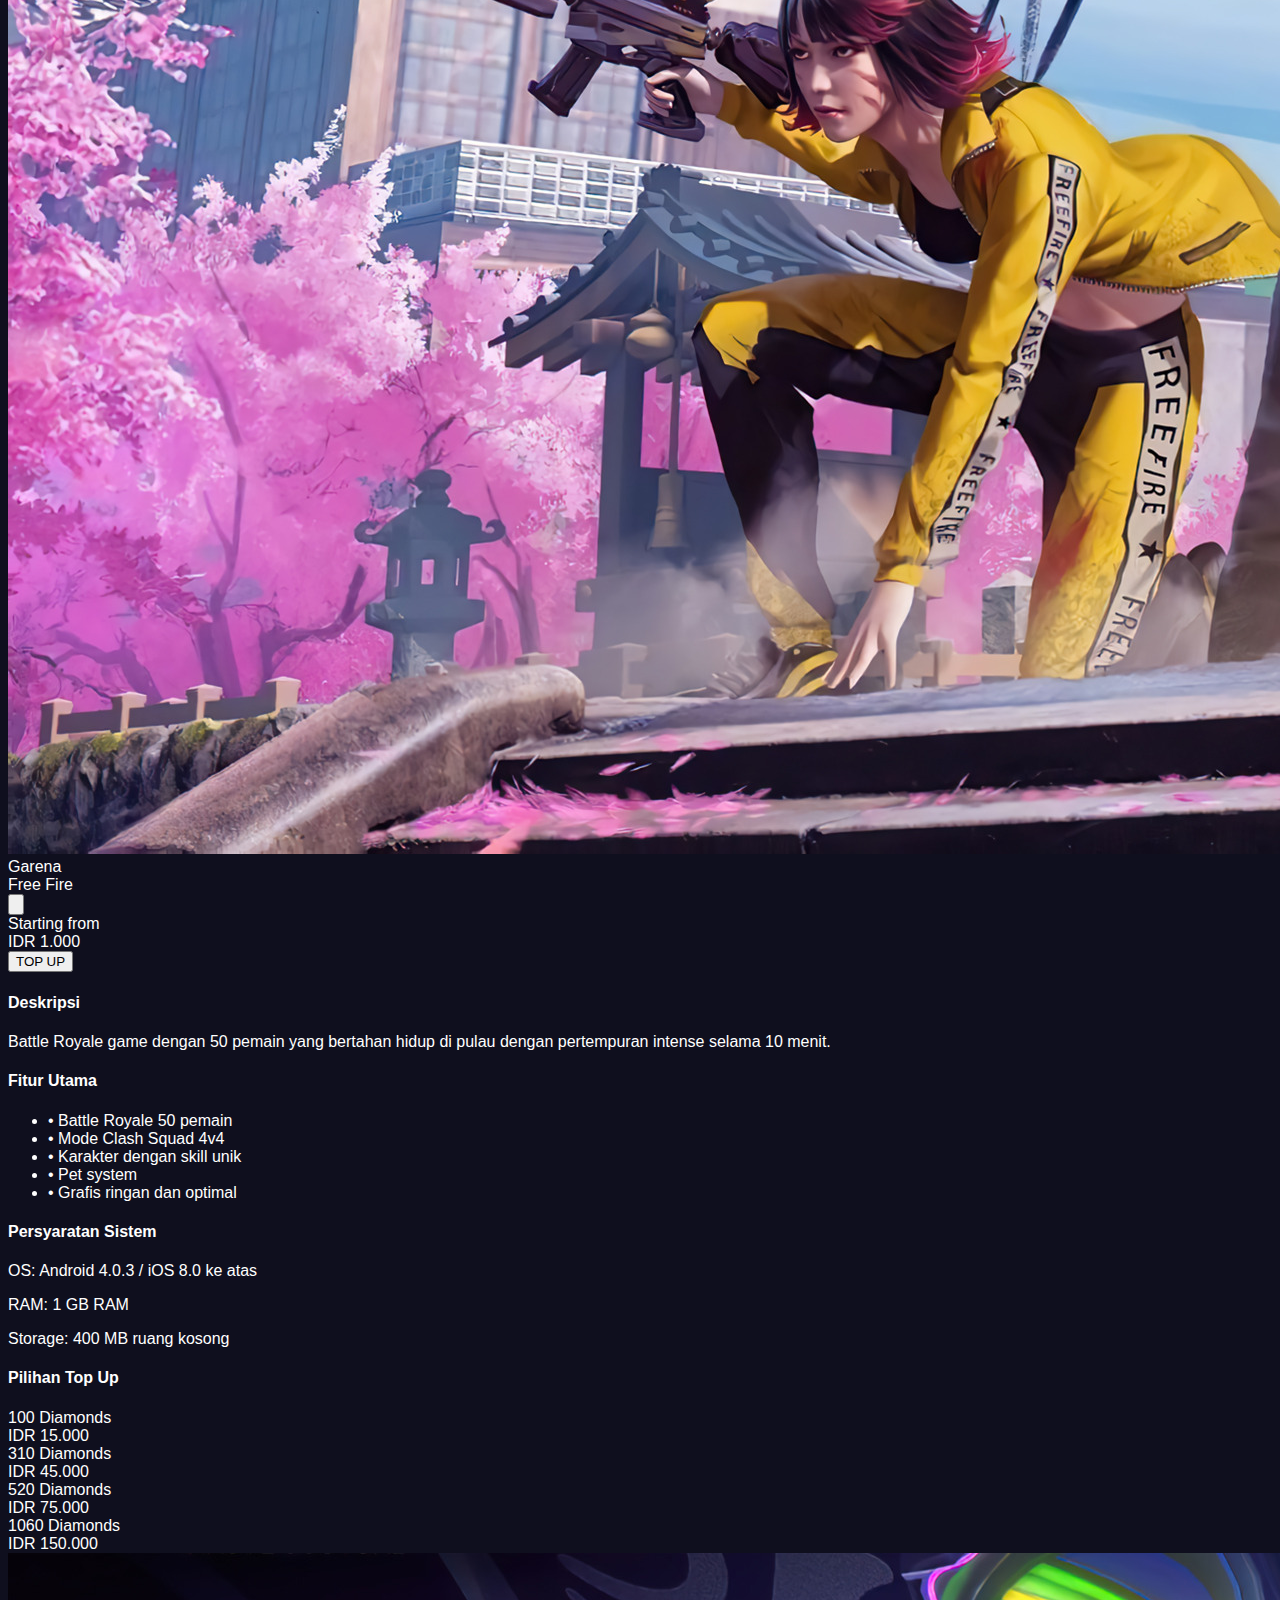
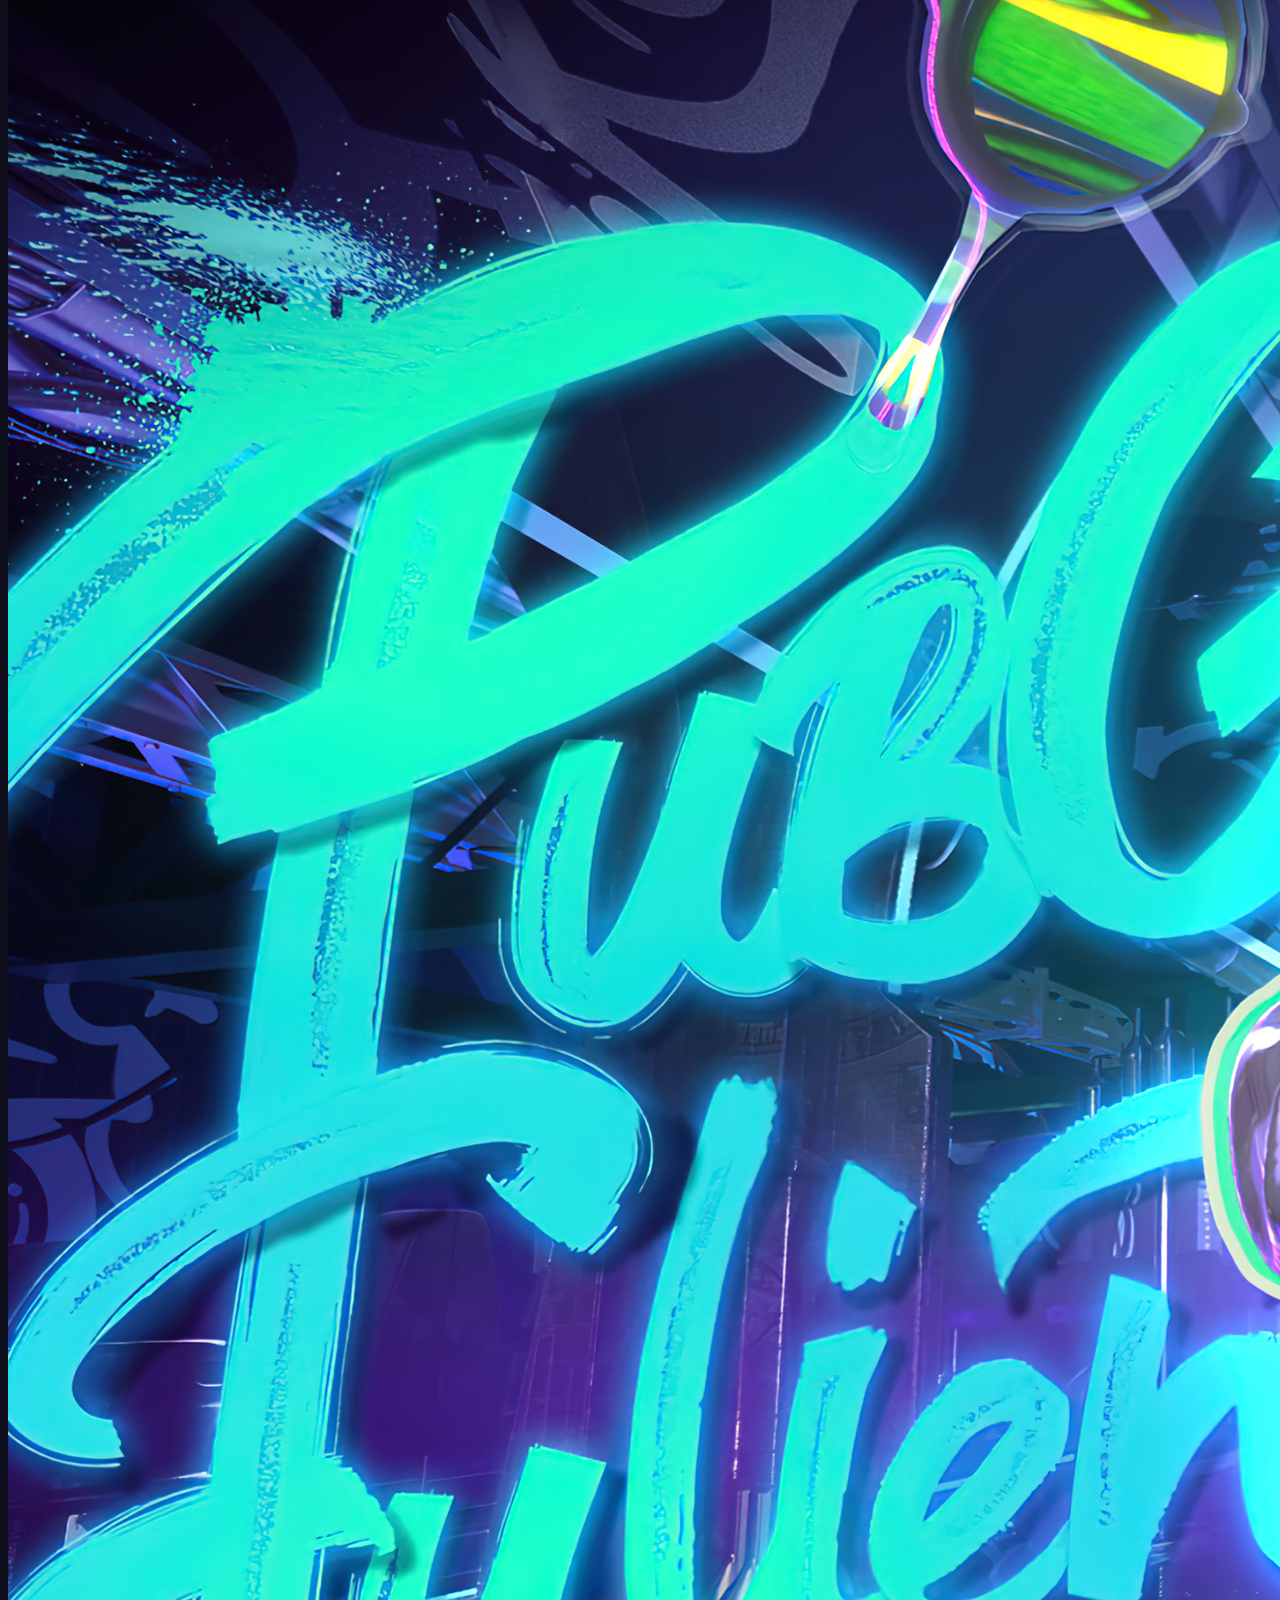
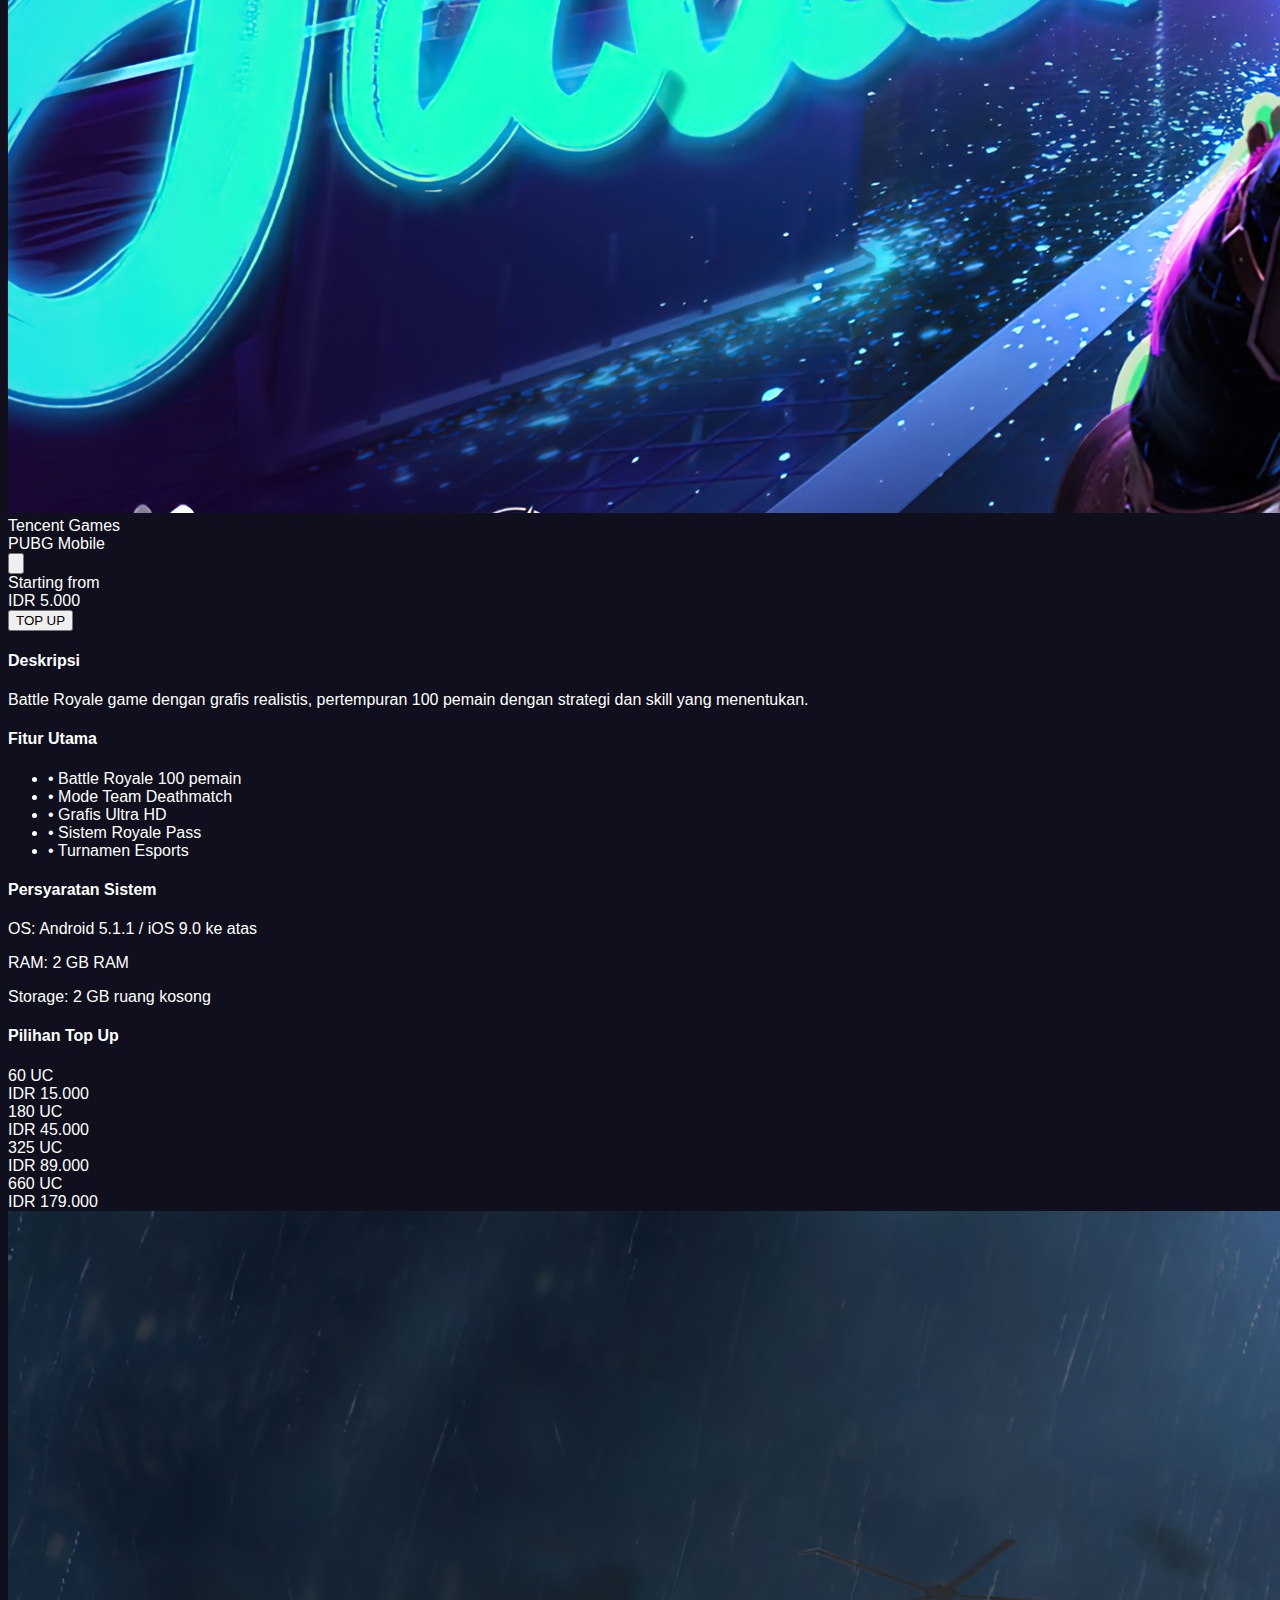
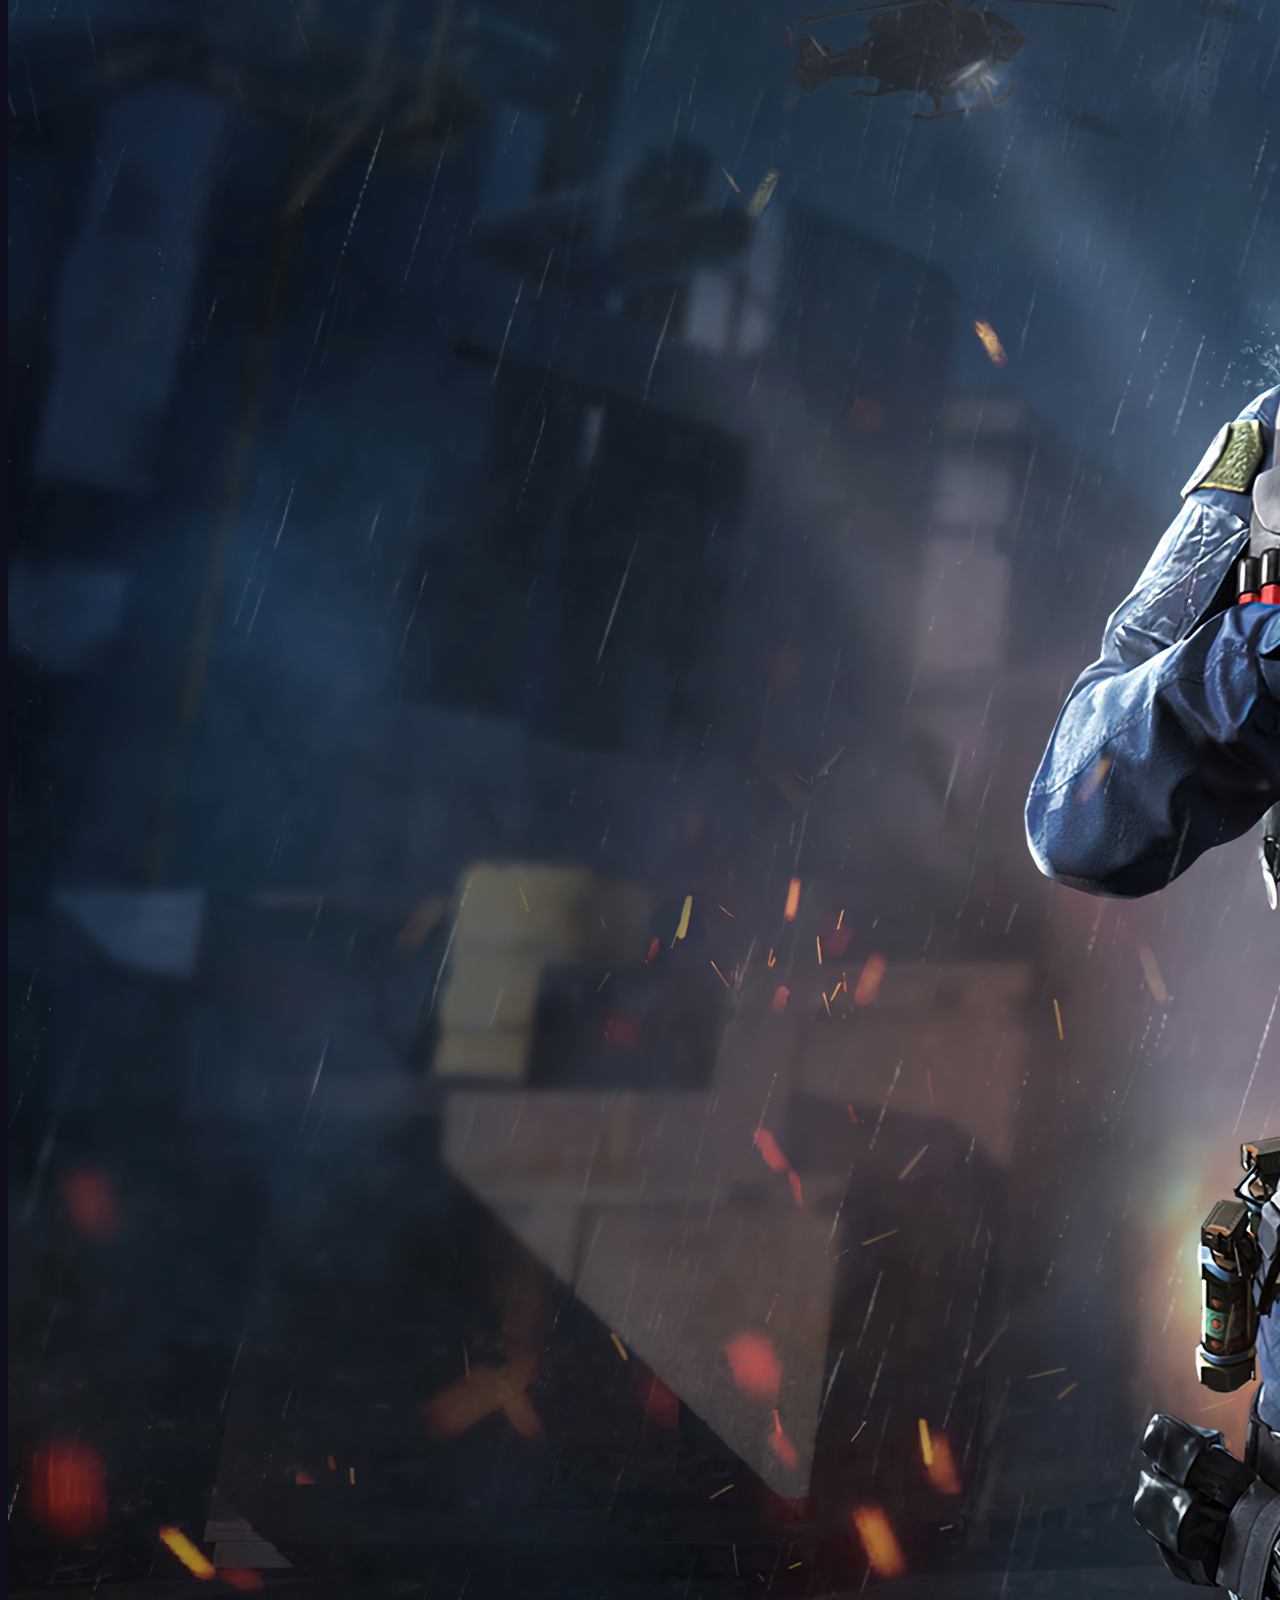
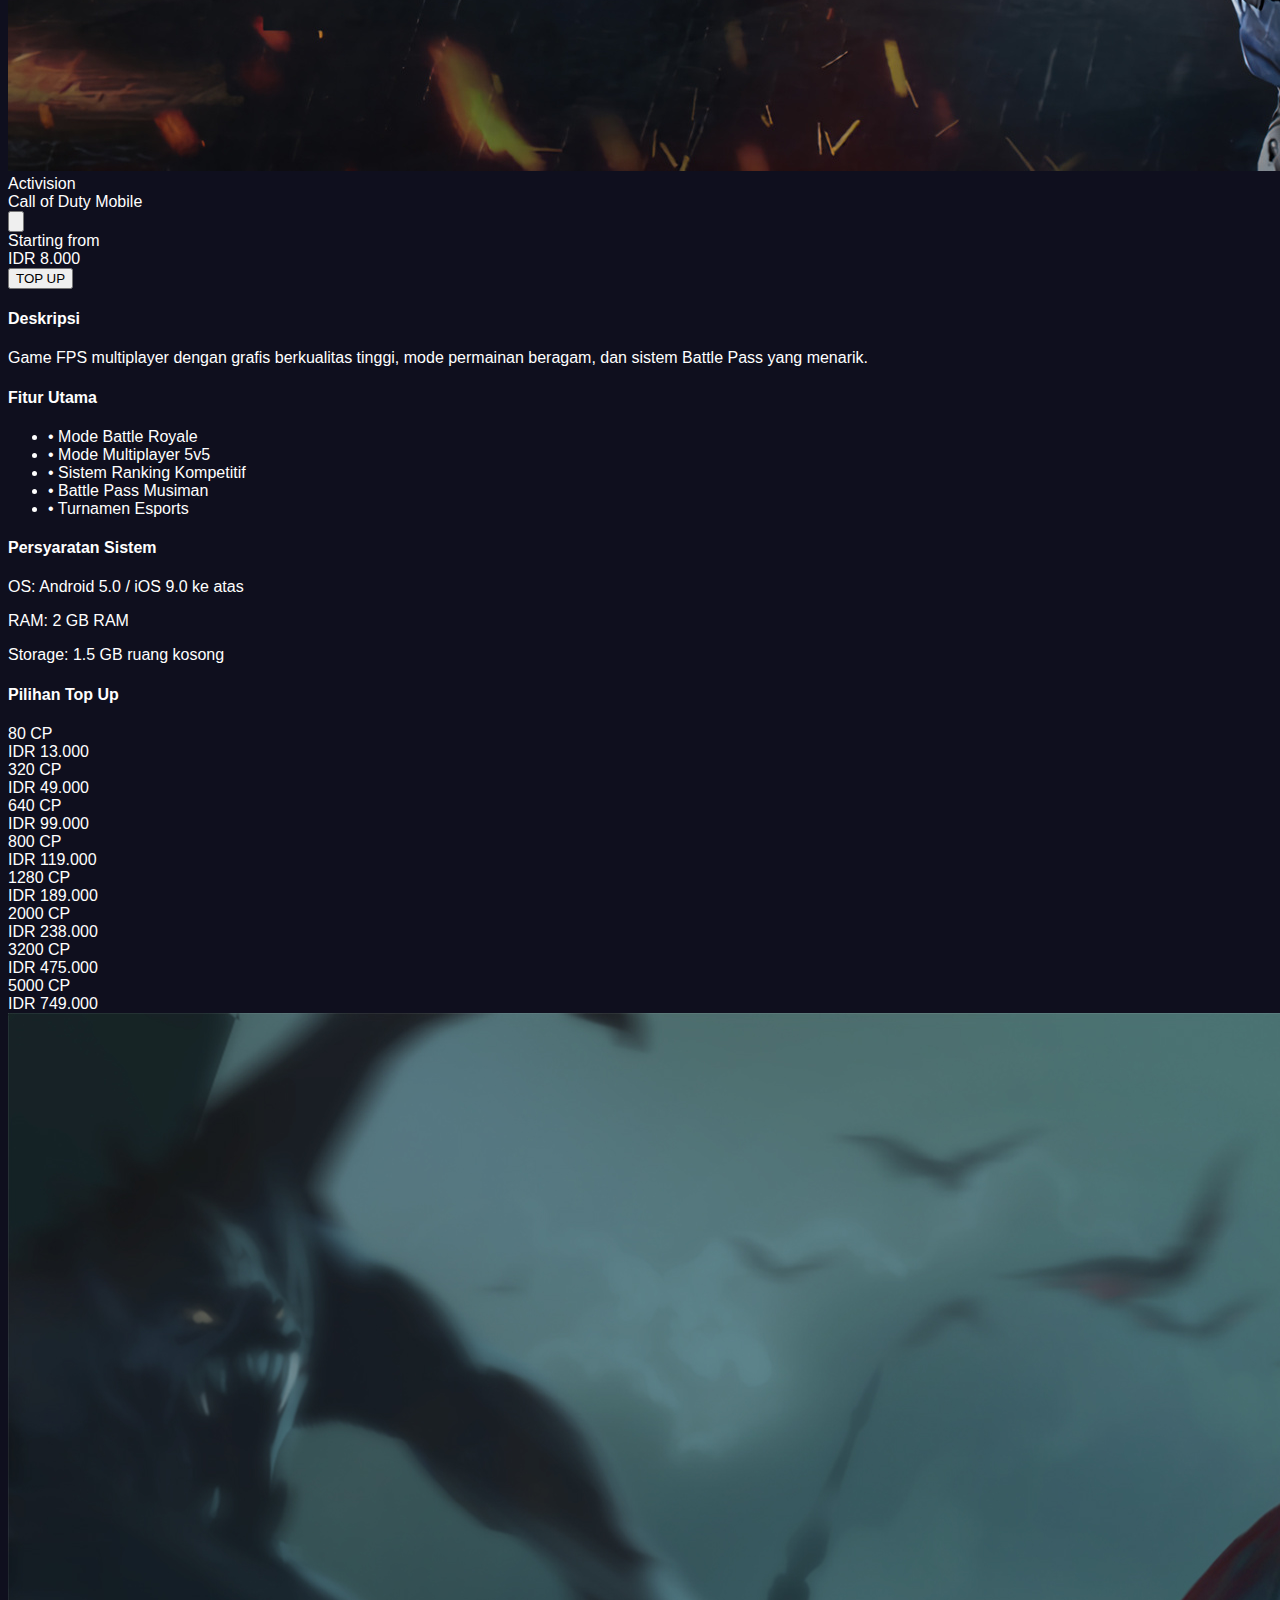
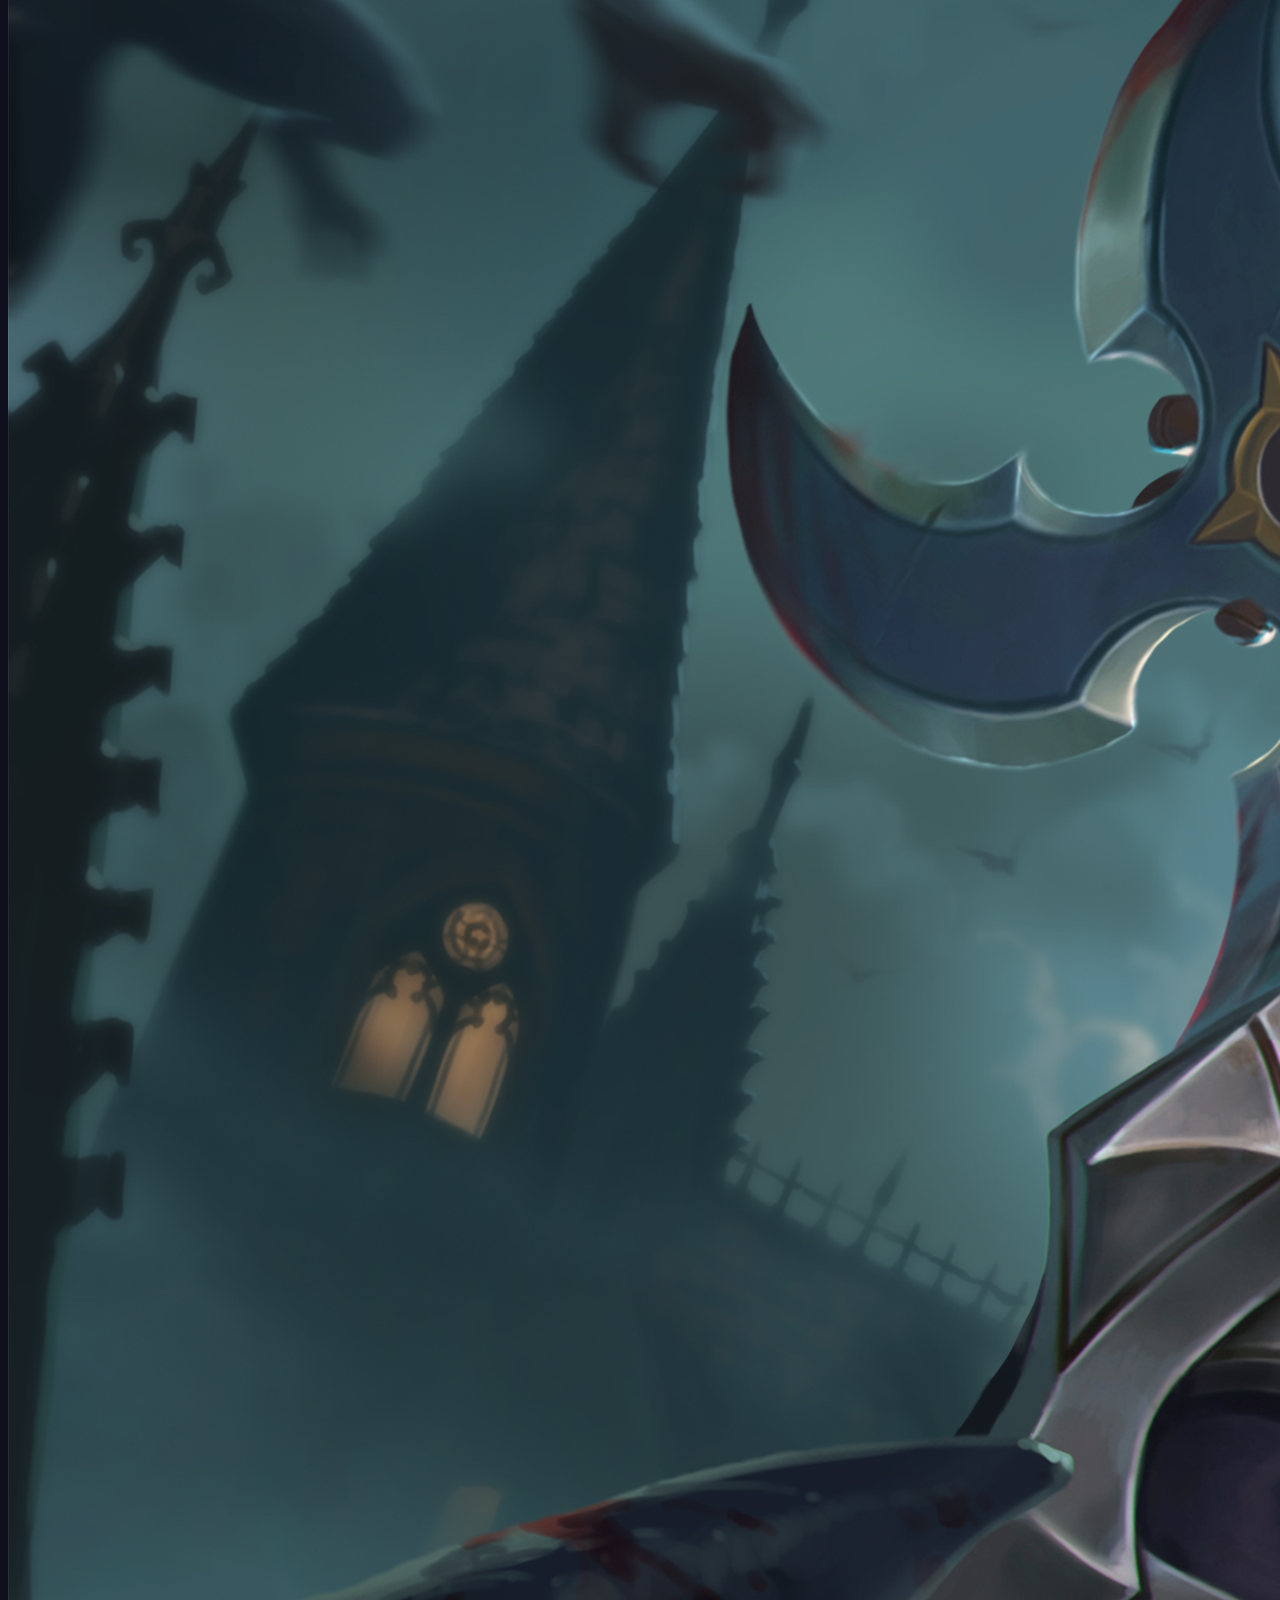
==== commit 1f6c6e42: "feat(payment): add payment page and integrate with game cards" ====
--- a/index.html
+++ b/index.html
@@ -4,25 +4,31 @@
     <meta charset="UTF-8">
     <meta name="viewport" content="width=device-width, initial-scale=1.0">
     <title>BoostX - Top Up Game</title>
+    <link rel="shortcut icon" href="/assets/images/logo.svg" type="image/x-icon">
     <script src="https://cdn.tailwindcss.com"></script>
     <link rel="stylesheet" href="/static/css/index.css">
     <script src="/static/js/transitions.js"></script>
     <script src="/static/js/search.js"></script>
+    <script type="module" src="/static/js/card-details.js"></script>
     <script>
         document.addEventListener('DOMContentLoaded', function() {
             const topUpButtons = document.querySelectorAll('button');
             topUpButtons.forEach(button => {
                 if (button.textContent === 'TOP UP') {
-                    button.addEventListener('click', function() {
-                        window.location.href = '/comming_soon.html';
-                    });
+                    const gameCard = button.closest('.game-card');
+                    if (gameCard) {
+                        const gameId = gameCard.dataset.gameId;
+                        button.addEventListener('click', function() {
+                            window.location.href = `/pembayaran.html?game=${gameId}`;
+                        });
+                    }
                 }
             });
         });
     </script>
 </head>
 <body class="min-h-screen">
-    <header class="bg-[#1a1a2e] py-4 px-6 fixed w-full top-0 z-50">
+    <header class="bg-white/5 backdrop-blur-md border-b border-white/10 py-4 px-6 fixed w-full top-0 z-50">
         <nav class="flex items-center justify-between">
             <div class="flex items-center gap-4">
                 <a href="/index.html" class="logo w-24 h-8">
@@ -33,14 +39,14 @@
                     </svg>
                 </a>
                 <div class="search-bar relative flex-1 max-w-xl mx-4">
-                    <input type="text" placeholder="Cari di BoostX..." class="w-full bg-[#252547] text-white rounded-lg py-2 px-4 pl-10">
+                    <input type="text" placeholder="Cari di BoostX..." class="w-full bg-white/5 backdrop-blur-sm border border-white/10 text-white rounded-lg py-2 px-4 pl-10 transition-all duration-300 focus:bg-white/10 focus:outline-none focus:ring-2 focus:ring-orange-500/50">
                     <svg class="w-5 h-5 absolute left-3 top-1/2 -translate-y-1/2 text-gray-400" fill="none" stroke="currentColor" viewBox="0 0 24 24">
                         <path stroke-linecap="round" stroke-linejoin="round" stroke-width="2" d="M21 21l-6-6m2-5a7 7 0 11-14 0 7 7 0 0114 0z"></path>
                     </svg>
                 </div>
                 <div class="flex items-center gap-2">
                     <div class="region w-8 h-8 rounded-full overflow-hidden">
-                        <img src="/assets/images/flag-id.avif" alt="Indonesia flag" class="w-full h-full object-cover">
+                        <img src="/assets/images/flag-id.avif" alt="Indonesia flag" class="w-full h-full object-cover" loading="lazy">
                     </div>
                     <span class="text-white">ID</span>
                 </div>
@@ -58,9 +64,9 @@
 
         <div class="grid grid-cols-1 md:grid-cols-2 lg:grid-cols-3 gap-6">
             <!-- Mobile Legends Card -->
-            <div class="game-card bg-[#1a1a2e] rounded-xl overflow-hidden">
-                <div class="aspect-square bg-white/10 relative overflow-hidden">
-                    <img src="/assets/images/mobile_legends.jpg" alt="Mobile Legends" class="absolute inset-0 w-full h-full object-cover">
+            <div class="game-card bg-white/5 backdrop-blur-sm border border-white/10 rounded-xl overflow-hidden shadow-xl transition-all duration-300 hover:bg-white/10 hover:scale-[1.02] hover:shadow-orange-500/10" data-game-id="mobile-legends">
+                <div class="aspect-square bg-white/10 relative overflow-hidden">
+                    <img src="/assets/images/mobile_legends.jpg" alt="Mobile Legends" class="absolute inset-0 w-full h-full object-cover" loading="lazy">
                 </div>
                 <div class="p-4">
                     <div class="text-sm text-gray-400">Moonton</div>
@@ -68,15 +74,15 @@
                     <div class="text-sm text-gray-400 mb-4">Starting from</div>
                     <div class="flex items-center justify-between">
                         <div class="text-orange-500 font-medium">IDR 1.500</div>
-                        <button class="bg-[#252547] text-white px-4 py-1 rounded-lg text-sm">TOP UP</button>
+                        <button class="bg-gradient-to-r from-orange-500 to-orange-600 text-white px-4 py-1 rounded-lg text-sm shadow-lg transition-all duration-300 hover:shadow-orange-500/25 hover:scale-[1.02] active:scale-[0.98]">TOP UP</button>
                     </div>
                 </div>
             </div>
 
             <!-- Free Fire Card -->
-            <div class="game-card bg-[#1a1a2e] rounded-xl overflow-hidden">
-                <div class="aspect-square bg-white/10 relative overflow-hidden">
-                    <img src="/assets/images/free_fire.jpg" alt="Free Fire" class="absolute inset-0 w-full h-full object-cover">
+            <div class="game-card bg-white/5 backdrop-blur-sm border border-white/10 rounded-xl overflow-hidden shadow-xl transition-all duration-300 hover:bg-white/10 hover:scale-[1.02] hover:shadow-orange-500/10" data-game-id="free-fire">
+                <div class="aspect-square bg-white/10 relative overflow-hidden">
+                    <img src="/assets/images/free_fire.jpg" alt="Free Fire" class="absolute inset-0 w-full h-full object-cover" loading="lazy">
                 </div>
                 <div class="p-4">
                     <div class="text-sm text-gray-400">Garena</div>
@@ -84,15 +90,15 @@
                     <div class="text-sm text-gray-400 mb-4">Starting from</div>
                     <div class="flex items-center justify-between">
                         <div class="text-orange-500 font-medium">IDR 1.000</div>
-                        <button class="bg-[#252547] text-white px-4 py-1 rounded-lg text-sm">TOP UP</button>
+                        <button class="bg-gradient-to-r from-orange-500 to-orange-600 text-white px-4 py-1 rounded-lg text-sm shadow-lg transition-all duration-300 hover:shadow-orange-500/25 hover:scale-[1.02] active:scale-[0.98]">TOP UP</button>
                     </div>
                 </div>
             </div>
 
             <!-- PUBG Mobile Card -->
-            <div class="game-card bg-[#1a1a2e] rounded-xl overflow-hidden">
-                <div class="aspect-square bg-white/10 relative overflow-hidden">
-                    <img src="/assets/images/PUBG_Mobile.jpg" alt="PUBG Mobile" class="absolute inset-0 w-full h-full object-cover">
+            <div class="game-card bg-white/5 backdrop-blur-sm border border-white/10 rounded-xl overflow-hidden shadow-xl transition-all duration-300 hover:bg-white/10 hover:scale-[1.02] hover:shadow-orange-500/10" data-game-id="pubg-mobile">
+                <div class="aspect-square bg-white/10 relative overflow-hidden">
+                    <img src="/assets/images/PUBG_Mobile.jpg" alt="PUBG Mobile" class="absolute inset-0 w-full h-full object-cover" loading="lazy">
                 </div>
                 <div class="p-4">
                     <div class="text-sm text-gray-400">Tencent Games</div>
@@ -100,15 +106,15 @@
                     <div class="text-sm text-gray-400 mb-4">Starting from</div>
                     <div class="flex items-center justify-between">
                         <div class="text-orange-500 font-medium">IDR 5.000</div>
-                        <button class="bg-[#252547] text-white px-4 py-1 rounded-lg text-sm">TOP UP</button>
+                        <button class="bg-gradient-to-r from-orange-500 to-orange-600 text-white px-4 py-1 rounded-lg text-sm shadow-lg transition-all duration-300 hover:shadow-orange-500/25 hover:scale-[1.02] active:scale-[0.98]">TOP UP</button>
                     </div>
                 </div>
             </div>
 
             <!-- Call of Duty Mobile Card -->
-            <div class="game-card bg-[#1a1a2e] rounded-xl overflow-hidden">
-                <div class="aspect-square bg-white/10 relative overflow-hidden">
-                    <img src="/assets/images/Call_of_Duty_Mobile.jpg" alt="Call of Duty Mobile" class="absolute inset-0 w-full h-full object-cover">
+            <div class="game-card bg-white/5 backdrop-blur-sm border border-white/10 rounded-xl overflow-hidden shadow-xl transition-all duration-300 hover:bg-white/10 hover:scale-[1.02] hover:shadow-orange-500/10" data-game-id="cod-mobile">
+                <div class="aspect-square bg-white/10 relative overflow-hidden">
+                    <img src="/assets/images/Call_of_Duty_Mobile.jpg" alt="Call of Duty Mobile" class="absolute inset-0 w-full h-full object-cover" loading="lazy">
                 </div>
                 <div class="p-4">
                     <div class="text-sm text-gray-400">Activision</div>
@@ -116,15 +122,15 @@
                     <div class="text-sm text-gray-400 mb-4">Starting from</div>
                     <div class="flex items-center justify-between">
                         <div class="text-orange-500 font-medium">IDR 8.000</div>
-                        <button class="bg-[#252547] text-white px-4 py-1 rounded-lg text-sm">TOP UP</button>
+                        <button class="bg-gradient-to-r from-orange-500 to-orange-600 text-white px-4 py-1 rounded-lg text-sm shadow-lg transition-all duration-300 hover:shadow-orange-500/25 hover:scale-[1.02] active:scale-[0.98]">TOP UP</button>
                     </div>
                 </div>
             </div>
 
             <!-- Arena of Valor Card -->
-            <div class="game-card bg-[#1a1a2e] rounded-xl overflow-hidden">
-                <div class="aspect-square bg-white/10 relative overflow-hidden">
-                    <img src="/assets/images/Arena_Of_Valor.jpg" alt="Arena of Valor" class="absolute inset-0 w-full h-full object-cover">
+            <div class="game-card bg-white/5 backdrop-blur-sm border border-white/10 rounded-xl overflow-hidden shadow-xl transition-all duration-300 hover:bg-white/10 hover:scale-[1.02] hover:shadow-orange-500/10" data-game-id="arena-of-valor">
+                <div class="aspect-square bg-white/10 relative overflow-hidden">
+                    <img src="/assets/images/Arena_Of_Valor.jpg" alt="Arena of Valor" class="absolute inset-0 w-full h-full object-cover" loading="lazy">
                 </div>
                 <div class="p-4">
                     <div class="text-sm text-gray-400">Tencent Games</div>
@@ -132,15 +138,15 @@
                     <div class="text-sm text-gray-400 mb-4">Starting from</div>
                     <div class="flex items-center justify-between">
                         <div class="text-orange-500 font-medium">IDR 3.000</div>
-                        <button class="bg-[#252547] text-white px-4 py-1 rounded-lg text-sm">TOP UP</button>
+                        <button class="bg-gradient-to-r from-orange-500 to-orange-600 text-white px-4 py-1 rounded-lg text-sm shadow-lg transition-all duration-300 hover:shadow-orange-500/25 hover:scale-[1.02] active:scale-[0.98]">TOP UP</button>
                     </div>
                 </div>
             </div>
 
             <!-- Genshin Impact Card -->
-            <div class="game-card bg-[#1a1a2e] rounded-xl overflow-hidden">
-                <div class="aspect-square bg-white/10 relative overflow-hidden">
-                    <img src="/assets/images/Genshin_Impact.jpg" alt="Genshin Impact" class="absolute inset-0 w-full h-full object-cover">
+            <div class="game-card bg-white/5 backdrop-blur-sm border border-white/10 rounded-xl overflow-hidden shadow-xl transition-all duration-300 hover:bg-white/10 hover:scale-[1.02] hover:shadow-orange-500/10" data-game-id="genshin-impact">
+                <div class="aspect-square bg-white/10 relative overflow-hidden">
+                    <img src="/assets/images/Genshin_Impact.jpg" alt="Genshin Impact" class="absolute inset-0 w-full h-full object-cover" loading="lazy">
                 </div>
                 <div class="p-4">
                     <div class="text-sm text-gray-400">miHoYo</div>
@@ -148,15 +154,15 @@
                     <div class="text-sm text-gray-400 mb-4">Starting from</div>
                     <div class="flex items-center justify-between">
                         <div class="text-orange-500 font-medium">IDR 16.000</div>
-                        <button class="bg-[#252547] text-white px-4 py-1 rounded-lg text-sm">TOP UP</button>
+                        <button class="bg-gradient-to-r from-orange-500 to-orange-600 text-white px-4 py-1 rounded-lg text-sm shadow-lg transition-all duration-300 hover:shadow-orange-500/25 hover:scale-[1.02] active:scale-[0.98]">TOP UP</button>
                     </div>
                 </div>
             </div>
             
             <!-- Honor of Kings Card -->
-            <div class="game-card bg-[#1a1a2e] rounded-xl overflow-hidden">
-                <div class="aspect-square bg-white/10 relative overflow-hidden">
-                    <img src="/assets/images/HOK.jpg" alt="Honor of Kings" class="absolute inset-0 w-full h-full object-cover">
+            <div class="game-card bg-white/5 backdrop-blur-sm border border-white/10 rounded-xl overflow-hidden shadow-xl transition-all duration-300 hover:bg-white/10 hover:scale-[1.02] hover:shadow-orange-500/10" data-game-id="honor-of-kings">
+                <div class="aspect-square bg-white/10 relative overflow-hidden">
+                    <img src="/assets/images/HOK.jpg" alt="Honor of Kings" class="absolute inset-0 w-full h-full object-cover" loading="lazy">
                 </div>
                 <div class="p-4">
                     <div class="text-sm text-gray-400">Tencent Games</div>
@@ -164,15 +170,15 @@
                     <div class="text-sm text-gray-400 mb-4">Starting from</div>
                     <div class="flex items-center justify-between">
                         <div class="text-orange-500 font-medium">IDR 10.000</div>
-                        <button class="bg-[#252547] text-white px-4 py-1 rounded-lg text-sm">TOP UP</button>
+                        <button class="bg-gradient-to-r from-orange-500 to-orange-600 text-white px-4 py-1 rounded-lg text-sm shadow-lg transition-all duration-300 hover:shadow-orange-500/25 hover:scale-[1.02] active:scale-[0.98]">TOP UP</button>
                     </div>
                 </div>
             </div>
             
             <!-- Clash of Clans Card -->
-            <div class="game-card bg-[#1a1a2e] rounded-xl overflow-hidden">
-                <div class="aspect-square bg-white/10 relative overflow-hidden">
-                    <img src="/assets/images/COC.jpg" alt="Clash of Clans" class="absolute inset-0 w-full h-full object-cover">
+            <div class="game-card bg-white/5 backdrop-blur-sm border border-white/10 rounded-xl overflow-hidden shadow-xl transition-all duration-300 hover:bg-white/10 hover:scale-[1.02] hover:shadow-orange-500/10" data-game-id="clash-of-clans">
+                <div class="aspect-square bg-white/10 relative overflow-hidden">
+                    <img src="/assets/images/COC.jpg" alt="Clash of Clans" class="absolute inset-0 w-full h-full object-cover" loading="lazy">
                 </div>
                 <div class="p-4">
                     <div class="text-sm text-gray-400">Supercell</div>
@@ -180,14 +186,14 @@
                     <div class="text-sm text-gray-400 mb-4">Starting from</div>
                     <div class="flex items-center justify-between">
                         <div class="text-orange-500 font-medium">IDR 15.000</div>
-                        <button class="bg-[#252547] text-white px-4 py-1 rounded-lg text-sm">TOP UP</button>
+                        <button class="bg-gradient-to-r from-orange-500 to-orange-600 text-white px-4 py-1 rounded-lg text-sm shadow-lg transition-all duration-300 hover:shadow-orange-500/25 hover:scale-[1.02] active:scale-[0.98]">TOP UP</button>
                     </div>
                 </div>
             </div>
             <!-- Candy Crush Card -->
-            <div class="game-card bg-[#1a1a2e] rounded-xl overflow-hidden">
-                <div class="aspect-square bg-white/10 relative overflow-hidden">
-                    <img src="/assets/images/CC.jpg" alt="Candy Crush" class="absolute inset-0 w-full h-full object-cover">
+            <div class="game-card bg-white/5 backdrop-blur-sm border border-white/10 rounded-xl overflow-hidden shadow-xl transition-all duration-300 hover:bg-white/10 hover:scale-[1.02] hover:shadow-orange-500/10" data-game-id="candy-crush">
+                <div class="aspect-square bg-white/10 relative overflow-hidden">
+                    <img src="/assets/images/CC.jpg" alt="Candy Crush" class="absolute inset-0 w-full h-full object-cover" loading="lazy">
                 </div>
                 <div class="p-4">
                     <div class="text-sm text-gray-400">King</div>
@@ -195,7 +201,7 @@
                     <div class="text-sm text-gray-400 mb-4">Starting from</div>
                     <div class="flex items-center justify-between">
                         <div class="text-orange-500 font-medium">IDR 5.000</div>
-                        <button class="bg-[#252547] text-white px-4 py-1 rounded-lg text-sm">TOP UP</button>
+                        <button class="bg-gradient-to-r from-orange-500 to-orange-600 text-white px-4 py-1 rounded-lg text-sm shadow-lg transition-all duration-300 hover:shadow-orange-500/25 hover:scale-[1.02] active:scale-[0.98]">TOP UP</button>
                     </div>
                 </div>
             </div>
